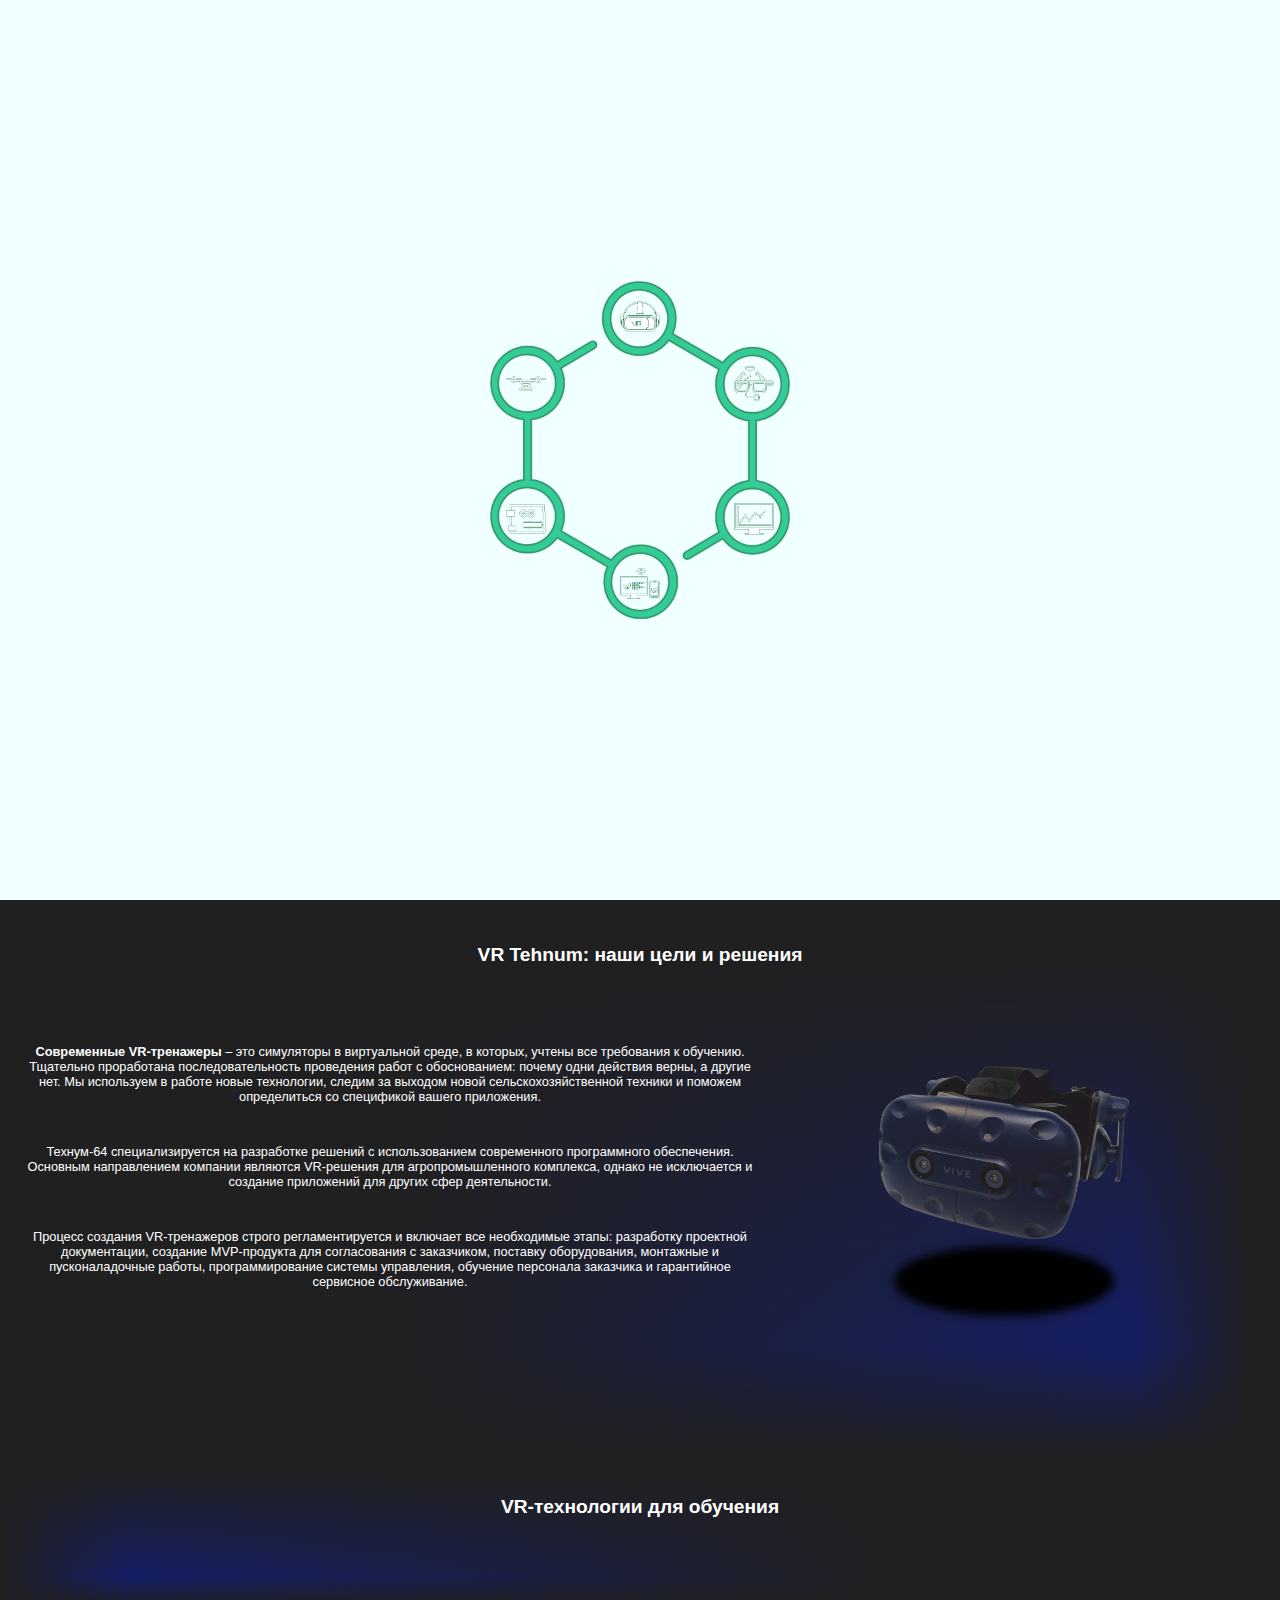
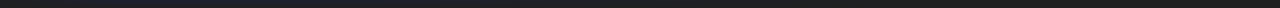
==== index.html @ e915ef94 "feat: add files" ====
<!DOCTYPE html>
<html lang="ru" class="bodyBlock">
<head>
    <meta charset="UTF-8">
    <meta http-equiv="X-UA-Compatible" content="IE=edge">
    <meta name="viewport" content="width=device-width, initial-scale=1.0">
    <title>Document</title>
    <link rel="stylesheet" href="css/style.css">
    <link rel="stylesheet" href="css/styleWelcome.css">
</head>
<body>
    <header class="header">
        <div class="wrapper">
        <nav class="navigation">
            <div class="navigation__logo">
                <a href="" class="navigation__link">
                    <img src="./assets/images/Logo.png" alt="">
                    </a>
                </div>
                <ul class="navigation__items">
                    <li class="navigation__item">
                        <a href="#" class='navigation__link'>
                            О нас
                        </a>
                    </li>
                    <li class="navigation__item">
                        <a href="#vr" class='navigation__link'>
                            VR-тренажеры
                        </a>
                    </li>
                    <li class="navigation__item">
                        <a href="#" class='navigation__link'>
                            360&deg;
                        </a>
                    </li>
                    <li class="navigation__item">
                        <a href="#" class='navigation__link'>
                            Напишите нам
                        </a>
                    </li>
                    <li class="navigation__item">
                        <a href="#" class='navigation__link'>
                            Контакты
                        </a>
                    </li>
                </ul>
            </nav>
        </div>
    </header>
    <main>
        <section class="welcome" id="welcome">
            <div class="welcome__container">
                <div class="welcome__image-container">
                    <div class="welcome__image-items">
                        <img src="./assets/images/Vr.png" alt="" class="welcome__image active">
                    </div>
                    <div class="welcome__image-items">
                        <img src="./assets/images/Kopter.png" alt="" class="welcome__image">
                        <img src="./assets/images/Ar.png" alt="" class="welcome__image">
                    </div>
                    <div class="welcome__image-items">
                        <img src="./assets/images/Arduino.png" alt="" class="welcome__image">
                        <img src="./assets/images/Komp.png" alt="" class="welcome__image">
                    </div>
                    <div class="welcome__image-items">
                        <img src="./assets/images/Wifi.png" alt="" class="welcome__image">
    
                    </div>
                </div>
            </div>
        </section>
        <section id="intro" class="intro">
            <div class="intro__container">
                    <div class="wrapper">
                        <div class="intro__title-container">
                            <h1 class="intro__title">
                                VR TEHNUM
                            </h1>
                            <p class="intro__animation-title">
                                СОЗДАНИЕ <br> VR-ТРЕНАЖЕРОВ
                            </p>
                            <p class="intro__sub-title">
                                Обучение будущих специалистов в АПК
                            </p>
                        </div>
                    </div>
                </div>
            </div>
        </section>
        <section class="vr" id="vr">
            <div class="wrapper">
                <div class="vr__container">
                    <div class="vr__text-container">
                        <h2 class="vr__title title">
                            VR Tehnum: наши цели и решения
                        </h2>
                        <div class="vr__first-info-container">
                            <div class="vr__text">
                                <p class="vr__text-info">
                                    <b>Современные VR-тренажеры</b> – это симуляторы в виртуальной среде, в которых, учтены все требования к обучению. Тщательно проработана последовательность проведения работ с обоснованием: почему одни действия верны, а другие нет. Мы используем в работе новые технологии, следим за выходом новой сельскохозяйственной техники и поможем определиться со спецификой вашего приложения.
                                </p>
                                <p class="vr__text-info">
                                    Технум-64 специализируется на разработке решений с использованием современного программного обеспечения. Основным направлением компании являются VR-решения для агропромышленного комплекса, однако не исключается и создание приложений для других сфер деятельности.
                                </p>
                                <p class="vr__text-info">
                                    Процесс создания VR-тренажеров строго регламентируется и включает все необходимые этапы: разработку проектной документации, создание MVP-продукта для согласования с заказчиком, поставку оборудования, монтажные и пусконаладочные работы, программирование системы управления, обучение персонала заказчика и гарантийное сервисное обслуживание.
                                </p>
                            </div>
                            <div class="vr__glasses-image">
                                <img src="/assets/images/glasses-image.png" alt="">
                            </div>
                        </div>
                    </div>
                </div>
            </div>
        </section>
        <section class="trening" id="trening">
            <div>
                <div class="trening__container"> 
                    <h2 class="trening__title title">
                        VR-технологии для обучения
                    </h2>
                    
                </div>
            </div>
        </section>
    </main>
    <script src="./script/WelcomeScript.js"></script>
    <script src="script/indexIntro.js"></script>
</body>
</html>
---- css/style.css ----
*, *::after, *::before{
    list-style: none;
    text-decoration: none;
    padding: 0;
    margin: 0;
    box-sizing: border-box;
}
html{
    font-family: -apple-system,
     'BlinkMacSystemFont', 
     'Segoe UI', 
     'Roboto', 
     'Oxygen', 
     'Ubuntu', 
     'Cantarell', 
     'Fira Sans', 
     'Droid Sans', 
     'Helvetica Neue', 
     sans-serif;
}
body{
    background-color: rgb(32, 32, 33);
    overflow-x: hidden;
}
.header{
    width: 100%;
    position:absolute;
    z-index: 2;
}
.wrapper{
    padding: 0 2vw;
    margin: 0 auto;
    overflow: hidden;
}
.navigation{
    display: flex;
    justify-content: space-between;
    align-items: center;
    padding: 1vw 0;
}

.navigation__logo img{
    width: 4vw
}
.navigation__link {
    color: #ffffff;
    cursor: pointer;
    transition: all 0.2s
}
.navigation__link:hover {
    opacity: 0.5;
}

.navigation__items{
    display: grid;
    grid-template-columns: repeat(5, 15vw);
    text-align: center;
}
.navigation__item{
    font-size: 1.1vw;
}
.intro__container{
    position: relative;
}
.intro__title-container{
    width:96%;
    margin: 0 auto;
    text-align: center;
    position: absolute;
    top: 25vh;
}
.intro__title{
    font-size: 7vw;
    color: white;
    border-bottom: 0.5vh solid white;
    display: inline-block;
    margin-bottom: 1vh;
}


.intro__animation-title{
    color: white;
    font-size: 3.5vw;
    font-weight: 900;
    margin-bottom: 1vh;
}
.intro__sub-title{
    color: white;
    font-size: 1.5vw;
}
#vr,
#trening {
    color: white;
    font-size: 1vw;
}
.vr__container{
    background: linear-gradient(rgb(32, 32, 33) 10%, rgba(20,30,100,0) 80%,rgba(32, 32, 33,1)),
    linear-gradient(90deg,rgba(32, 32, 33,1) 30%, rgba(20,30,100,1) 90%,rgba(32, 32, 33,1));
    padding: 40px 0;
}
.trening__container{
    background: linear-gradient(rgb(32, 32, 33) 10%, rgba(20,30,100,0) 80%,rgba(32, 32, 33,1)),
    linear-gradient(270deg,rgba(32, 32, 33,1) 30%, rgba(20,30,100,1) 90%,rgba(32, 32, 33,1));
    padding: 40px 0;
}
.title{
    width: 100%;
    text-align: center;
    padding-bottom: 50px;
}
.vr__text{
    text-align: center;
}
.vr__text .vr__text-info{
    padding: 20px 0;
}
.vr__text-info{
    padding-bottom: 20px;
}
.vr__first-info-container{
    display: flex;
    display: grid;
    grid-template-columns: 3fr 2fr;
    align-items: center;
    margin-bottom:100px
}
.vr__glasses-image{
    height: 300px;
    width:500px;
    margin:auto;
    padding-top: 50px;
    animation: imageAni 7s infinite;
    position: relative;
}
.vr__glasses-image::before{
    content: "";
    position: absolute;
    top: 230px;
    left: 140px;
    width: 220px;
    height: 70px;
    border-radius: 50%;
    background-color:black;
    filter: blur(5px);
    animation: shadowAni 7s infinite
}
.vr__glasses-image img{
    width: 50%;
    margin: 0 auto;
    display: block;
}


@keyframes imageAni {
    0%{
        padding-top:50px
    }
    50%{
        padding-top: 10px;
    }
    100%{
        padding-top:50px
    }
}
@keyframes shadowAni {
    0%{
        transform: scale(1);
    }
    50%{
        transform: scale(0.8);
    }
    100%{
        transform: scale(1)
    }
}
body::-webkit-scrollbar {
    width: 10px;
    margin: 5px 0;
    padding: 2px;
  }
  
  body::-webkit-scrollbar-track {
    background: rgba(43, 2, 157, 0.111);  
    border: 2px solid rgb(28, 0, 154); 
  }
  
  body::-webkit-scrollbar-thumb {
    background-color: rgb(28, 0, 154);
    border-radius: 20px;
 }
---- css/styleWelcome.css ----
.bodyBlock{
    overflow-y: hidden; 
}
.welcome{
    left:0;
    top: 0;
    background-color: azure;
    position: fixed;
    width: 100%;
    animation: welcomeContainer 0.4s;
    animation-delay: 2.8s;
    z-index: 10;
}
.welcomeNone{
    display: none
}
.welcome__container{
    width: 100%;
    height: 100vh;
    display: flex;
    justify-content: center;
    align-items: center;
}

.welcome__image-container{
    width:300px;
    height:338px;
    display: flex;
    flex-direction: column;
    justify-content: space-between;
    background-image: url(./../assets/images/LogoBack.png);
    background-size: cover;
    animation: welcomeCon 3s ease-out;
}
.welcome__image{
    align-items: center;
    width: 40px;
    animation: welcomeImg 1s ease-out;
}
.active{
    animation: welcomeActive 2s;
    animation-delay:1.2s
}
.welcome__image-items{
    display: flex;
    align-items: center;
    justify-content: center;
}
.welcome__image-items:nth-child(1){
    margin-top: 20px;
}
.welcome__image-items:nth-child(4){
    margin-bottom: 20px;
}
.welcome__image-items:nth-child(2){
 margin: 0 16px 70px;
 justify-content: space-between
}
.welcome__image-items:nth-child(3){
    justify-content: space-between;
    margin: 0 16px;
}

@keyframes welcomeCon {
    0%{
        transform: rotate(0deg);
    }    
    30%{
        transform: rotate(360deg)
    }
    100%{
        transform: rotate(360deg)
    }
}
@keyframes welcomeImg {
    0%{
        transform: rotate(0deg);
    }    
    100%{
        transform: rotate(-360deg)
    }    
}
@keyframes welcomeActive {
    0%{
        transform: translateY(0) scale(1.0)
    }
    35%{
        transform: translateY(125px) scale(3)
    }
    60%{
        transform: translateY(125px) scale(2.8)
    }
    100%{
        transform: translateY(125px) scale(2.8)
    }
}
@keyframes welcomeContainer {
    0%{
        opacity: 1
    }
    100%{
        opacity: 0;
    }
    
}
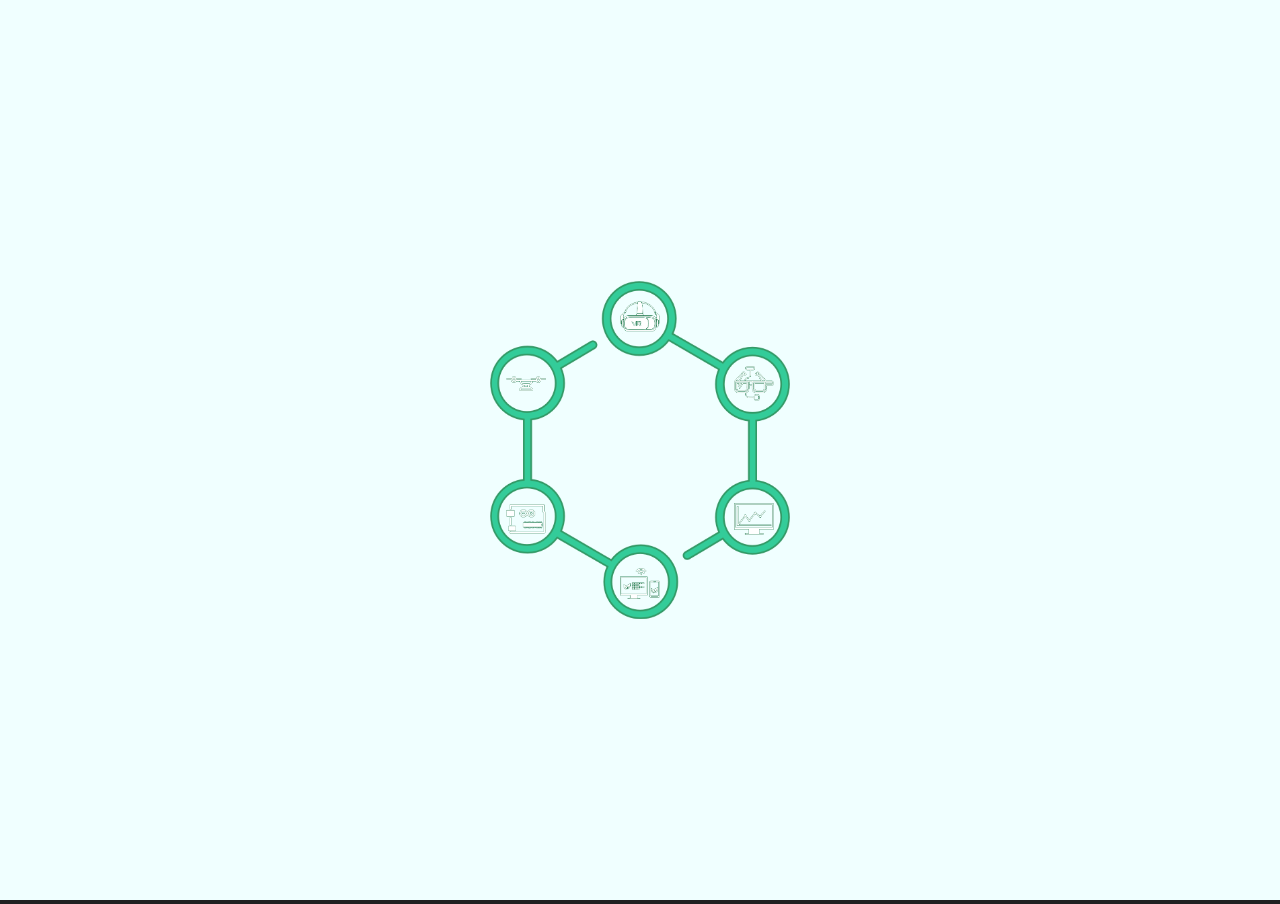
==== commit b5fb113d: "feat: file in processing" ====
--- a/index.html
+++ b/index.html
@@ -13,35 +13,40 @@
         <div class="wrapper">
         <nav class="navigation">
             <div class="navigation__logo">
-                <a href="" class="navigation__link">
+                <div class="navigation__link">
                     <img src="./assets/images/Logo.png" alt="">
-                    </a>
+                    </div>
                 </div>
                 <ul class="navigation__items">
-                    <li class="navigation__item">
-                        <a href="#" class='navigation__link'>
+                    <li class="navigation__item about">
+                        <p class='navigation__link '>
                             О нас
+                        </p>
+                    </li>
+                    <li class="navigation__item vr">
+                        <p class='navigation__link'>
+                            VR-тренажеры
+                        </p>
+                    </li>
+                    <li class="navigation__item tur">
+                        <p class='navigation__link'>
+                            360&deg;
+                        </p>
+                    </li>
+                    <li class="navigation__item-link">
+                        <a href="#" class='navigation__link '>
+                            Платформа
                         </a>
                     </li>
-                    <li class="navigation__item">
-                        <a href="#vr" class='navigation__link'>
-                            VR-тренажеры
-                        </a>
+                    <li class="navigation__item collback">
+                        <p class='navigation__link'>
+                            Напишите нам
+                        </p>
                     </li>
-                    <li class="navigation__item">
-                        <a href="#" class='navigation__link'>
-                            360&deg;
-                        </a>
-                    </li>
-                    <li class="navigation__item">
-                        <a href="#" class='navigation__link'>
-                            Напишите нам
-                        </a>
-                    </li>
-                    <li class="navigation__item">
-                        <a href="#" class='navigation__link'>
+                    <li class="navigation__item contact">
+                        <p class='navigation__link'>
                             Контакты
-                        </a>
+                        </p>
                     </li>
                 </ul>
             </nav>
@@ -70,7 +75,7 @@
             </div>
         </section>
         <section id="intro" class="intro">
-            <div class="intro__container">
+            <div class="intro__container block-container">
                     <div class="wrapper">
                         <div class="intro__title-container">
                             <h1 class="intro__title">
@@ -82,50 +87,15 @@
                             <p class="intro__sub-title">
                                 Обучение будущих специалистов в АПК
                             </p>
+                            <button class="button-link">&darr;</button>
                         </div>
                     </div>
-                </div>
-            </div>
-        </section>
-        <section class="vr" id="vr">
-            <div class="wrapper">
-                <div class="vr__container">
-                    <div class="vr__text-container">
-                        <h2 class="vr__title title">
-                            VR Tehnum: наши цели и решения
-                        </h2>
-                        <div class="vr__first-info-container">
-                            <div class="vr__text">
-                                <p class="vr__text-info">
-                                    <b>Современные VR-тренажеры</b> – это симуляторы в виртуальной среде, в которых, учтены все требования к обучению. Тщательно проработана последовательность проведения работ с обоснованием: почему одни действия верны, а другие нет. Мы используем в работе новые технологии, следим за выходом новой сельскохозяйственной техники и поможем определиться со спецификой вашего приложения.
-                                </p>
-                                <p class="vr__text-info">
-                                    Технум-64 специализируется на разработке решений с использованием современного программного обеспечения. Основным направлением компании являются VR-решения для агропромышленного комплекса, однако не исключается и создание приложений для других сфер деятельности.
-                                </p>
-                                <p class="vr__text-info">
-                                    Процесс создания VR-тренажеров строго регламентируется и включает все необходимые этапы: разработку проектной документации, создание MVP-продукта для согласования с заказчиком, поставку оборудования, монтажные и пусконаладочные работы, программирование системы управления, обучение персонала заказчика и гарантийное сервисное обслуживание.
-                                </p>
-                            </div>
-                            <div class="vr__glasses-image">
-                                <img src="/assets/images/glasses-image.png" alt="">
-                            </div>
-                        </div>
-                    </div>
-                </div>
-            </div>
-        </section>
-        <section class="trening" id="trening">
-            <div>
-                <div class="trening__container"> 
-                    <h2 class="trening__title title">
-                        VR-технологии для обучения
-                    </h2>
-                    
                 </div>
             </div>
         </section>
     </main>
     <script src="./script/WelcomeScript.js"></script>
     <script src="script/indexIntro.js"></script>
+    <script src="script/linkScript.js"></script>
 </body>
 </html>--- a/css/style.css
+++ b/css/style.css
@@ -53,11 +53,16 @@
 
 .navigation__items{
     display: grid;
-    grid-template-columns: repeat(5, 15vw);
+    grid-template-columns: repeat(6, 10vw);
     text-align: center;
 }
 .navigation__item{
     font-size: 1.1vw;
+    height:100%
+}
+.navigation__item-link{
+    font-size: 1.1vw;
+    height:100%
 }
 .intro__container{
     position: relative;
@@ -76,7 +81,23 @@
     display: inline-block;
     margin-bottom: 1vh;
 }
-
+.link-active{
+    position: relative;
+    font-weight: bold;
+    font-size: 1.3vw;
+}
+.link-active:before{
+    content: "";
+    position: absolute;
+    width: 100%;
+    height: 200%;
+    border: 2px solid white;
+    bottom: -100%;
+    left:0;
+    border-top: none;
+    border-image: linear-gradient(rgba(255,255,255,0), rgba(255,255,255,1));
+    border-image-slice: 1;
+}
 
 .intro__animation-title{
     color: white;
@@ -149,7 +170,30 @@
     margin: 0 auto;
     display: block;
 }
-
+.button-link{
+    width: 14vw;
+    height: 4vw;
+    font-size: 1.7vw;
+    margin-top: 6vh;
+    background: linear-gradient(#3b06b7, #270770 90%, #3b06b7 100%);
+    border-radius: 1vh;
+    box-shadow: 0 2px 3px black;
+    color: white;
+    font-weight: bold;
+    border: none;
+    transition: all 0.2s
+}
+.button-link:hover{
+    filter:brightness(0.8);
+    transform: scale(1.03)
+}
+.button-link:active{
+    filter:brightness(0.6);
+    transform: scale(1)
+}
+.block-container-none{
+    display: none;
+}
 
 @keyframes imageAni {
     0%{
@@ -174,17 +218,6 @@
     }
 }
 body::-webkit-scrollbar {
-    width: 10px;
-    margin: 5px 0;
-    padding: 2px;
+    display: none;
   }
-  
-  body::-webkit-scrollbar-track {
-    background: rgba(43, 2, 157, 0.111);  
-    border: 2px solid rgb(28, 0, 154); 
-  }
-  
-  body::-webkit-scrollbar-thumb {
-    background-color: rgb(28, 0, 154);
-    border-radius: 20px;
- }+ 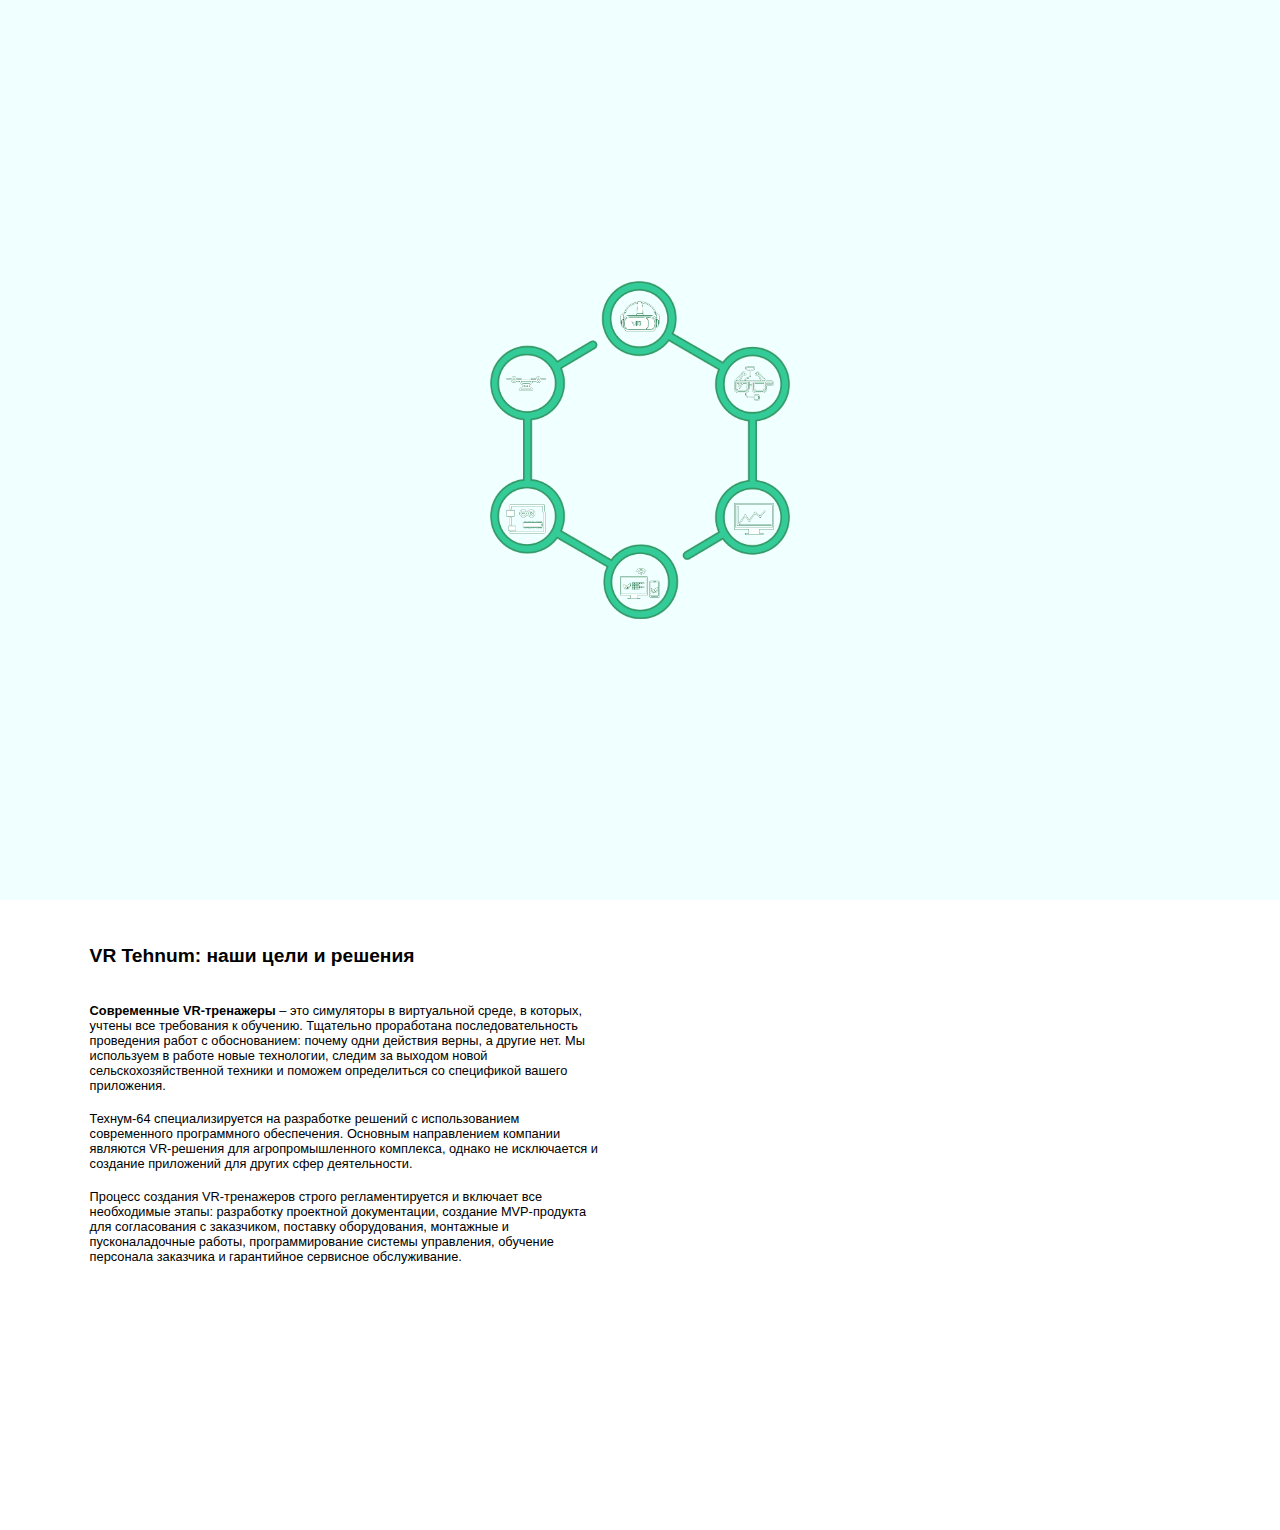
==== commit fb00852e: "feat: create about block" ====
--- a/index.html
+++ b/index.html
@@ -18,7 +18,7 @@
                     </div>
                 </div>
                 <ul class="navigation__items">
-                    <li class="navigation__item about">
+                    <li class="navigation__item">
                         <p class='navigation__link '>
                             О нас
                         </p>
@@ -33,11 +33,11 @@
                             360&deg;
                         </p>
                     </li>
-                    <li class="navigation__item-link">
+                    <!-- <li class="navigation__item-link">
                         <a href="#" class='navigation__link '>
                             Платформа
                         </a>
-                    </li>
+                    </li> -->
                     <li class="navigation__item collback">
                         <p class='navigation__link'>
                             Напишите нам
@@ -75,7 +75,7 @@
             </div>
         </section>
         <section id="intro" class="intro">
-            <div class="intro__container block-container">
+            <div class="intro__container">
                     <div class="wrapper">
                         <div class="intro__title-container">
                             <h1 class="intro__title">
@@ -87,7 +87,31 @@
                             <p class="intro__sub-title">
                                 Обучение будущих специалистов в АПК
                             </p>
-                            <button class="button-link">&darr;</button>
+                        </div>
+                    </div>
+                </div>
+            </div>
+        </section>
+        <section class="about" id="about">
+            <div class="wrapper">
+                <div class="about__container">
+                    <div class="about__VR-content">
+                        <div class="about__vr-text-container">
+                            
+                        </div>
+                        <div class="about__text">
+                            <h2 class="about__title title">
+                                VR Tehnum: наши цели и решения
+                            </h2>
+                            <p class="about__text-info">
+                                <b>Современные VR-тренажеры</b> – это симуляторы в виртуальной среде, в которых, учтены все требования к обучению. Тщательно проработана последовательность проведения работ с обоснованием: почему одни действия верны, а другие нет. Мы используем в работе новые технологии, следим за выходом новой сельскохозяйственной техники и поможем определиться со спецификой вашего приложения.
+                            </p>
+                            <p class="about__text-info">
+                                Технум-64 специализируется на разработке решений с использованием современного программного обеспечения. Основным направлением компании являются VR-решения для агропромышленного комплекса, однако не исключается и создание приложений для других сфер деятельности.
+                            </p>
+                            <p class="about__text-info">
+                                Процесс создания VR-тренажеров строго регламентируется и включает все необходимые этапы: разработку проектной документации, создание MVP-продукта для согласования с заказчиком, поставку оборудования, монтажные и пусконаладочные работы, программирование системы управления, обучение персонала заказчика и гарантийное сервисное обслуживание.
+                            </p>
                         </div>
                     </div>
                 </div>
--- a/css/style.css
+++ b/css/style.css
@@ -17,9 +17,10 @@
      'Droid Sans', 
      'Helvetica Neue', 
      sans-serif;
+     font-size: 1vw;
 }
 body{
-    background-color: rgb(32, 32, 33);
+    /* background-color: rgb(32, 32, 33); */
     overflow-x: hidden;
 }
 .header{
@@ -30,7 +31,7 @@
 .wrapper{
     padding: 0 2vw;
     margin: 0 auto;
-    overflow: hidden;
+    /* overflow: hidden; */
 }
 .navigation{
     display: flex;
@@ -53,7 +54,7 @@
 
 .navigation__items{
     display: grid;
-    grid-template-columns: repeat(6, 10vw);
+    grid-template-columns: repeat(5, 13vw);
     text-align: center;
 }
 .navigation__item{
@@ -66,6 +67,7 @@
 }
 .intro__container{
     position: relative;
+    height: 100vh;
 }
 .intro__title-container{
     width:96%;
@@ -97,6 +99,7 @@
     border-top: none;
     border-image: linear-gradient(rgba(255,255,255,0), rgba(255,255,255,1));
     border-image-slice: 1;
+    transform: skewX(-16deg)
 }
 
 .intro__animation-title{
@@ -109,12 +112,12 @@
     color: white;
     font-size: 1.5vw;
 }
-#vr,
+/* #vr,
 #trening {
     color: white;
     font-size: 1vw;
-}
-.vr__container{
+} */
+/* .vr__container{
     background: linear-gradient(rgb(32, 32, 33) 10%, rgba(20,30,100,0) 80%,rgba(32, 32, 33,1)),
     linear-gradient(90deg,rgba(32, 32, 33,1) 30%, rgba(20,30,100,1) 90%,rgba(32, 32, 33,1));
     padding: 40px 0;
@@ -123,76 +126,43 @@
     background: linear-gradient(rgb(32, 32, 33) 10%, rgba(20,30,100,0) 80%,rgba(32, 32, 33,1)),
     linear-gradient(270deg,rgba(32, 32, 33,1) 30%, rgba(20,30,100,1) 90%,rgba(32, 32, 33,1));
     padding: 40px 0;
-}
+} */
 .title{
     width: 100%;
-    text-align: center;
-    padding-bottom: 50px;
-}
-.vr__text{
-    text-align: center;
-}
-.vr__text .vr__text-info{
-    padding: 20px 0;
-}
-.vr__text-info{
-    padding-bottom: 20px;
-}
-.vr__first-info-container{
-    display: flex;
-    display: grid;
-    grid-template-columns: 3fr 2fr;
-    align-items: center;
-    margin-bottom:100px
-}
-.vr__glasses-image{
-    height: 300px;
-    width:500px;
-    margin:auto;
-    padding-top: 50px;
-    animation: imageAni 7s infinite;
+    text-align: left;;
+    padding-bottom: 4vh;
+}
+
+.about{
+    background-image: url(./../assets/images/Back-about.jpg);
+    background-repeat: repeat-x;
+    background-size:auto 100%;
+    animation: backgroundImahe 25s linear infinite;
+    box-shadow: inset 0 0 3vw 3vw #ffffff;
+    overflow: hidden;
+}
+
+.about__VR-content{
+    /* height: 100vh; */
     position: relative;
 }
-.vr__glasses-image::before{
-    content: "";
+
+.about__vr-text-container{
+    width: 70vw;
+    padding-left: 20vw;
+    height: 70vh;
+    background-color: #ffffff;
+    transform: skewX(-16deg) translateX(-20vw);
+    box-shadow: 0.5vw 0 3vw 3vw rgb(255, 255, 255);;
+}
+.about__text{
+    width: 40vw;
     position: absolute;
-    top: 230px;
-    left: 140px;
-    width: 220px;
-    height: 70px;
-    border-radius: 50%;
-    background-color:black;
-    filter: blur(5px);
-    animation: shadowAni 7s infinite
-}
-.vr__glasses-image img{
-    width: 50%;
-    margin: 0 auto;
-    display: block;
-}
-.button-link{
-    width: 14vw;
-    height: 4vw;
-    font-size: 1.7vw;
-    margin-top: 6vh;
-    background: linear-gradient(#3b06b7, #270770 90%, #3b06b7 100%);
-    border-radius: 1vh;
-    box-shadow: 0 2px 3px black;
-    color: white;
-    font-weight: bold;
-    border: none;
-    transition: all 0.2s
-}
-.button-link:hover{
-    filter:brightness(0.8);
-    transform: scale(1.03)
-}
-.button-link:active{
-    filter:brightness(0.6);
-    transform: scale(1)
-}
-.block-container-none{
-    display: none;
+    top: 5vh;
+    left: 5vw;;
+}
+.about__text-info{
+    padding-bottom: 2vh;
 }
 
 @keyframes imageAni {
@@ -217,7 +187,16 @@
         transform: scale(1)
     }
 }
-body::-webkit-scrollbar {
+@keyframes backgroundImahe {
+    0% {
+        background-position: 0;
+    }
+    100% {
+        background-position: 122%;
+    }
+}
+
+/* body::-webkit-scrollbar {
     display: none;
-  }
+  } */
  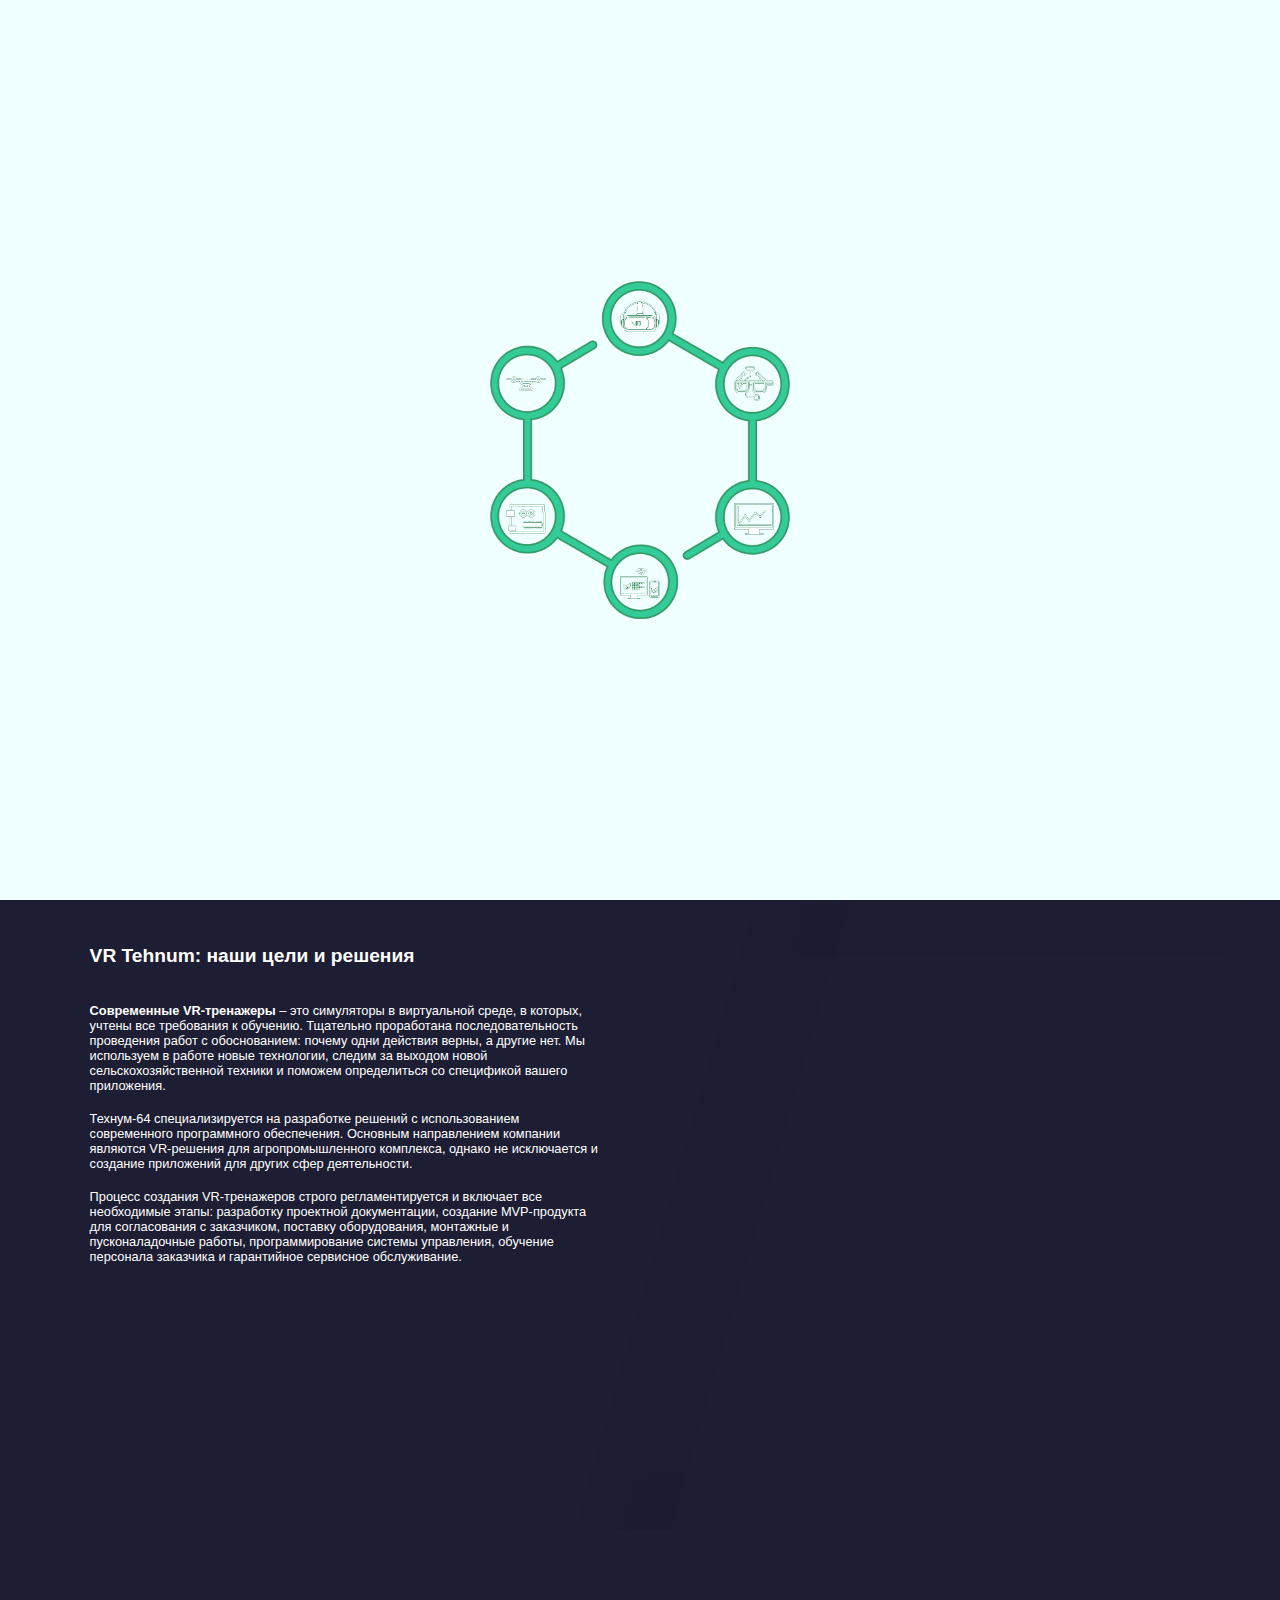
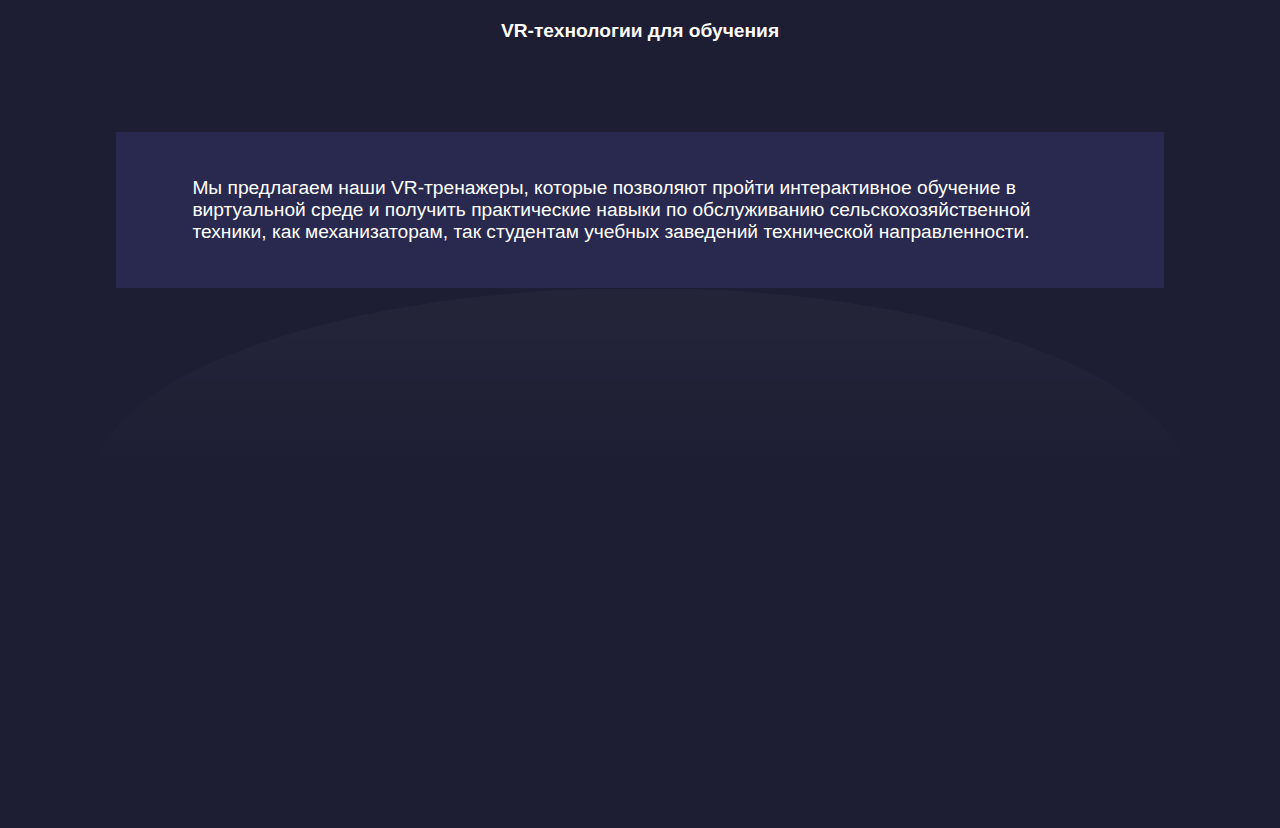
==== commit f59a3879: "Add block about VR" ====
--- a/index.html
+++ b/index.html
@@ -117,6 +117,21 @@
                 </div>
             </div>
         </section>
+        <section class="vr" id="vr">
+            <div class="wrapper">
+                <div class="title__container">
+                    <h2 class="vr__title">
+                    VR-технологии для обучения
+                </h2>
+                </div>
+                <p class="vr__prew-text">
+                    Мы предлагаем наши VR-тренажеры, которые позволяют пройти интерактивное обучение в виртуальной среде и получить практические навыки по обслуживанию сельскохозяйственной техники, как механизаторам, так студентам учебных заведений технической направленности. 
+                </p>
+            </div>
+            <div class="prob">
+                
+            </div>
+        </section>
     </main>
     <script src="./script/WelcomeScript.js"></script>
     <script src="script/indexIntro.js"></script>
--- a/css/style.css
+++ b/css/style.css
@@ -22,10 +22,12 @@
 body{
     /* background-color: rgb(32, 32, 33); */
     overflow-x: hidden;
+    background-color: #1d1d33;
+    color: white;
 }
 .header{
     width: 100%;
-    position:absolute;
+    position:fixed;
     z-index: 2;
 }
 .wrapper{
@@ -101,7 +103,10 @@
     border-image-slice: 1;
     transform: skewX(-16deg)
 }
-
+.header-scroll{
+    background: linear-gradient(rgba(228, 228, 228, 1) rgb(124, 124, 124));
+}
+/* Header */
 .intro__animation-title{
     color: white;
     font-size: 3.5vw;
@@ -138,7 +143,7 @@
     background-repeat: repeat-x;
     background-size:auto 100%;
     animation: backgroundImahe 25s linear infinite;
-    box-shadow: inset 0 0 3vw 3vw #ffffff;
+    box-shadow: inset 0 0 2vw 2vw #1d1d33;
     overflow: hidden;
 }
 
@@ -151,9 +156,9 @@
     width: 70vw;
     padding-left: 20vw;
     height: 70vh;
-    background-color: #ffffff;
+    background-color: #1d1d33;
     transform: skewX(-16deg) translateX(-20vw);
-    box-shadow: 0.5vw 0 3vw 3vw rgb(255, 255, 255);;
+    box-shadow: 0.5vw 0 3vw 3vw #1d1d33;
 }
 .about__text{
     width: 40vw;
@@ -164,6 +169,29 @@
 .about__text-info{
     padding-bottom: 2vh;
 }
+#vr{
+    padding: 10vh;
+}
+.title__container{
+    margin-bottom: 10vh;
+}
+.vr__title{
+    text-align: center;
+}
+.vr__prew-text{
+    background-color:#292950 ;
+    padding: 5vh 6vw;
+    font-size: 1.5vw;
+    font-weight: 100;
+}
+.prob{
+    width: 100%;
+    height: 50vh;
+    border-top: 1px solid transparent;
+    border-top-left-radius: 50% 200px;
+    border-top-right-radius: 50% 200px;
+    background: linear-gradient(rgba(255, 255, 255, 0.03) 5%,rgba(255,255,255, 0) 40%);
+}
 
 @keyframes imageAni {
     0%{
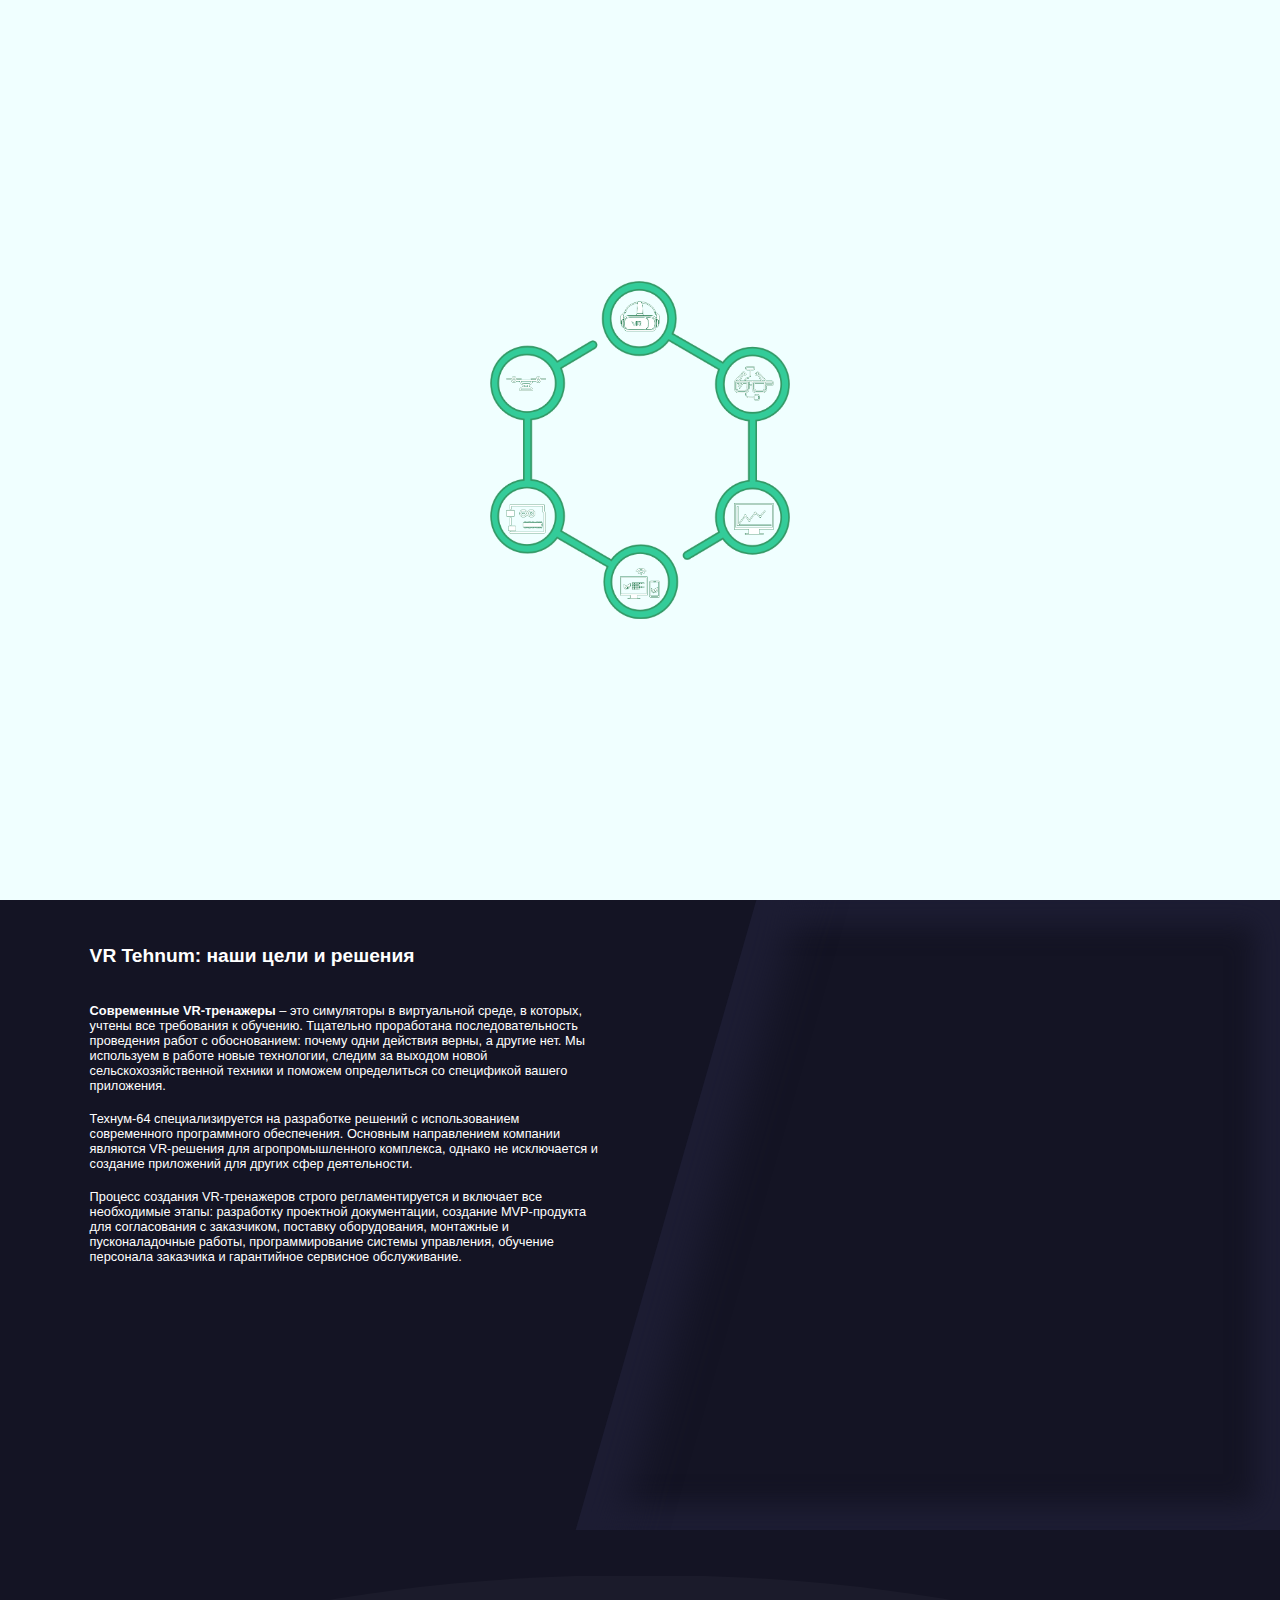
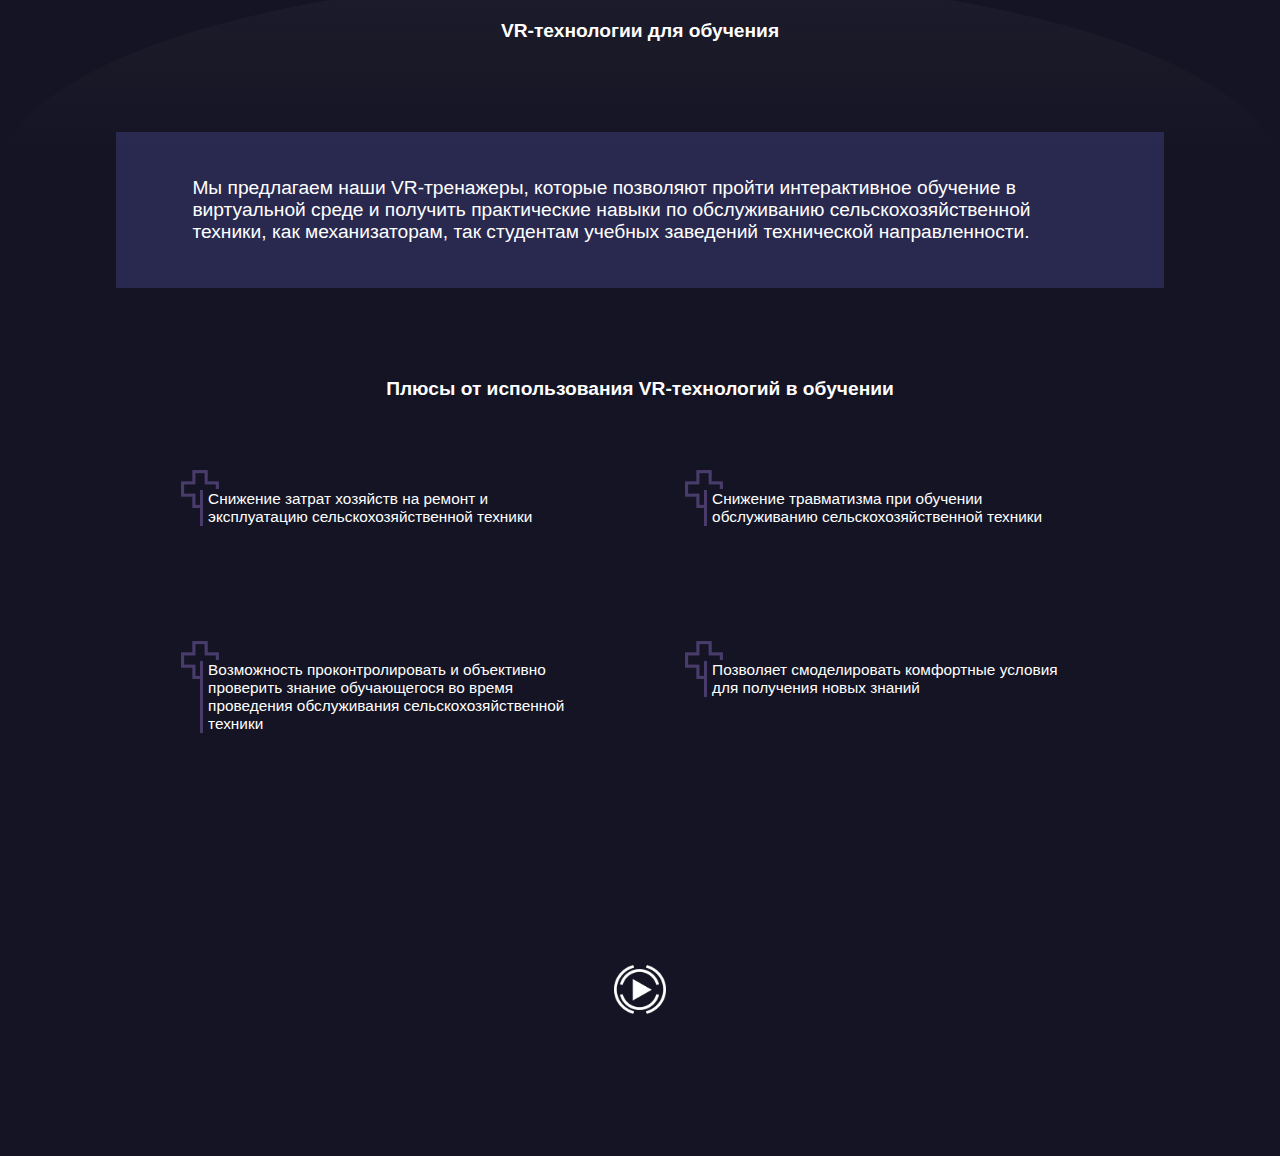
==== commit fb37e9ac: "feat:push update" ====
--- a/index.html
+++ b/index.html
@@ -5,8 +5,12 @@
     <meta http-equiv="X-UA-Compatible" content="IE=edge">
     <meta name="viewport" content="width=device-width, initial-scale=1.0">
     <title>Document</title>
-    <link rel="stylesheet" href="css/style.css">
-    <link rel="stylesheet" href="css/styleWelcome.css">
+    <link rel="stylesheet" href="./css/Allstyle.css">
+    <link rel="stylesheet" href="./css/VrSt.css">
+    <link rel="stylesheet" href="./css/HeaderSt.css">
+    <link rel="stylesheet" href="./css/styleWelcome.css">
+    <link rel="stylesheet" href="./css/IntroSt.css">
+    <link rel="stylesheet" href="./css/AboutSt.css">
 </head>
 <body>
     <header class="header">
@@ -128,13 +132,40 @@
                     Мы предлагаем наши VR-тренажеры, которые позволяют пройти интерактивное обучение в виртуальной среде и получить практические навыки по обслуживанию сельскохозяйственной техники, как механизаторам, так студентам учебных заведений технической направленности. 
                 </p>
             </div>
-            <div class="prob">
+            <div class="moon">
                 
+            </div>
+            <div class="vr__perfect">
+                <h2 class="vr__perfect-title">
+                    Плюсы от использования VR-технологий в обучении
+                </h2>
+                <div class="vr__text-items">
+                    <div class="first-text">
+                         <p class="vr__text">Снижение затрат хозяйств на ремонт и эксплуатацию сельскохозяйственной техники</p>
+                        <p class="vr__text">Возможность проконтролировать и объективно проверить знание обучающегося во время проведения обслуживания сельскохозяйственной техники</p>
+                    </div>
+                    <div class="second-text">
+                        <p class="vr__text">Снижение травматизма при обучении обслуживанию сельскохозяйственной техники</p>
+                        <p class="vr__text">Позволяет смоделировать комфортные условия для получения новых знаний</p>
+                    </div>
+                </div>
+                <div class="vr__video-container">
+                    <div class="vr__video">
+                        <video class="video">
+                            <source src="./assets/video/VR.mp4">
+                        </video>
+                        <div class="video-player">
+                            <div class="button-play">
+                            </div>
+                        </div>
+                    </div>
+                </div>
             </div>
         </section>
     </main>
     <script src="./script/WelcomeScript.js"></script>
     <script src="script/indexIntro.js"></script>
     <script src="script/linkScript.js"></script>
+    <script src="script/videoScript.js"></script>
 </body>
 </html>--- a/css/Allstyle.css
+++ b/css/Allstyle.css
@@ -0,0 +1,36 @@
+*, *::after, *::before{
+    list-style: none;
+    text-decoration: none;
+    padding: 0;
+    margin: 0;
+    box-sizing: border-box;
+}
+html{
+    font-family: -apple-system,
+     'BlinkMacSystemFont', 
+     'Segoe UI', 
+     'Roboto', 
+     'Oxygen', 
+     'Ubuntu', 
+     'Cantarell', 
+     'Fira Sans', 
+     'Droid Sans', 
+     'Helvetica Neue', 
+     sans-serif;
+     font-size: 1vw;
+}
+body{
+    /* background-color: rgb(32, 32, 33); */
+    overflow-x: hidden;
+    background-color: #141424;
+    color: white;
+}
+
+.wrapper{
+    padding: 0 2vw;
+    margin: 0 auto;
+    /* overflow: hidden; */
+}
+
+
+
--- a/css/VrSt.css
+++ b/css/VrSt.css
@@ -0,0 +1,151 @@
+#vr{
+    padding: 10vh;
+    position: relative;
+    background-image: url(/assets/images/Glasses-image.png);
+}
+.title__container{
+    margin-bottom: 10vh;
+}
+.vr__title,
+.vr__perfect-title{
+    text-align: center;
+}
+
+.vr__perfect-title{
+    margin-bottom: 10vh;;
+}
+.vr__prew-text{
+    background-color:#292950 ;
+    padding: 5vh 6vw;
+    font-size: 1.5vw;
+    font-weight: 100;
+    margin-bottom: 10vh;
+}
+.vr__text-items{
+    display: grid;
+    grid-template-columns: repeat(2, 1fr);
+    width: 80%;
+    gap: 10vw;
+    margin: 0 auto 20vh;
+}
+.vr__text{
+    padding-left: 0.4vw;
+    font-size: 1.2vw;
+    position: relative;
+    border-left: 0.3vw solid #493C6B;
+    margin-bottom: 15vh;
+    font-weight: 100;
+}
+.vr__text:nth-child(2n){
+    margin-bottom: 0;
+}
+.vr__text::before{
+    position: absolute;
+    content: "";
+    width: 3vw;
+    height: 3vw;
+    top: -1.6vw;
+    left: -1.75vw;
+    background-image: url(./../assets/images/perfext.png);
+    z-index: 3;
+    background-size: cover;
+}
+.vr__video-container{
+    width: 100%;
+    display: flex;
+    justify-content: center;
+}
+.vr__video-container video{
+    width: 100%;
+}
+.vr__video{
+    width: 60%;
+    position: relative;
+}
+.video-player{
+    position: absolute;
+    width: 100%;
+    height: 100%;
+    left: 0;
+    top: 0;
+    display: flex;
+    justify-content: center;
+    align-items: center;
+}
+.button-play{
+    position: relative;
+    height: 4vw;
+    width: 4vw;
+    background-image: url(./../assets/images/Play3.png);
+    background-size: cover;
+    transition: all 0.2s;
+    cursor: pointer;
+}
+.video-control-none{
+    display: none;;
+}
+.button-play::after,
+.button-play::before{
+    content: "";
+    position: absolute;
+    background-repeat: no-repeat;
+    background-position: center center;
+}
+.button-play::before{
+    width: 100%;
+    height: 100%;
+    background-size: 100% auto;
+    top: 0;
+    left: 0;
+    background-image: url(./../assets/images/Play2.png);
+    animation: pleyLeft 10s linear infinite;
+}
+.button-play::after{
+    width: 80%;
+    height: 80%;
+    top: 10%;
+    left: 10%;
+    background-size: auto 100%;
+    background-image: url(./../assets/images/Play1.png); 
+    animation: pleyRight 10s linear infinite;
+}
+.img-container img{
+    width: 50%;
+}
+.img-container{
+    display: flex;
+    justify-content: center;
+    align-items: center;
+}
+.moon{
+    width: 100vw;
+    height: 50vh;
+    position: absolute;
+    left: 0;
+    top:5vh;
+    border-top: 1px solid transparent;
+    border-top-left-radius: 50% 200px;
+    border-top-right-radius: 50% 200px;
+    background: linear-gradient(rgba(255, 255, 255, 0.03) 5%,rgba(255,255,255, 0) 40%);
+}
+.button-play:hover{
+    transform: scale(1.1);
+}
+
+@keyframes pleyLeft {
+    0%{
+        transform: rotate(0);
+    }
+    100% {
+        transform: rotate(360deg);
+    }
+}
+
+@keyframes pleyRight{
+    0%{
+        transform: rotate(0);
+    }
+    100% {
+        transform: rotate(-360deg);
+    }
+}--- a/css/HeaderSt.css
+++ b/css/HeaderSt.css
@@ -0,0 +1,54 @@
+.header{
+    width: 100%;
+    position:fixed;
+    z-index: 2;
+}
+.navigation{
+    display: flex;
+    justify-content: space-between;
+    align-items: center;
+    padding: 1vw 0;
+}
+.navigation__logo img{
+    width: 4vw
+}
+.navigation__link {
+    color: #ffffff;
+    cursor: pointer;
+    transition: all 0.2s
+}
+.navigation__link:hover {
+    opacity: 0.5;
+}
+
+.navigation__items{
+    display: grid;
+    grid-template-columns: repeat(5, 13vw);
+    text-align: center;
+}
+.navigation__item{
+    font-size: 1.1vw;
+    height:100%
+}
+.navigation__item-link{
+    font-size: 1.1vw;
+    height:100%
+}
+.link-active{
+    position: relative;
+    font-weight: bold;
+    font-size: 1.3vw;
+}
+.link-active:before{
+    content: "";
+    position: absolute;
+    width: 100%;
+    height: 200%;
+    border: 2px solid white;
+    bottom: -100%;
+    left:0;
+    border-top: none;
+    border-image: linear-gradient(rgba(255,255,255,0), rgba(255,255,255,1));
+    border-image-slice: 1;
+    transform: skewX(-16deg)
+}--- a/css/IntroSt.css
+++ b/css/IntroSt.css
@@ -0,0 +1,38 @@
+.intro__container{
+    position: relative;
+    height: 100vh;
+}
+.intro__title-container{
+    width:96%;
+    margin: 0 auto;
+    text-align: center;
+    position: absolute;
+    top: 25vh;
+}
+.intro__title{
+    font-size: 7vw;
+    color: white;
+    border-bottom: 0.5vh solid white;
+    display: inline-block;
+    margin-bottom: 1vh;
+}
+
+.header-scroll{
+    background: linear-gradient(rgba(228, 228, 228, 1) rgb(124, 124, 124));
+}
+/* Header */
+.intro__animation-title{
+    color: white;
+    font-size: 3.5vw;
+    font-weight: 900;
+    margin-bottom: 1vh;
+}
+.intro__sub-title{
+    color: white;
+    font-size: 1.5vw;
+}
+.title{
+    width: 100%;
+    text-align: left;;
+    padding-bottom: 4vh;
+}--- a/css/AboutSt.css
+++ b/css/AboutSt.css
@@ -0,0 +1,39 @@
+.about{
+    background-image: url(./../assets/images/Back-about.jpg);
+    background-repeat: repeat-x;
+    background-size:auto 100%;
+    animation: backgroundImahe 25s linear infinite;
+    box-shadow: inset 0 0 2vw 2vw #1d1d33;
+    overflow: hidden;
+}
+
+.about__VR-content{
+    position: relative;
+}
+
+.about__vr-text-container{
+    width: 70vw;
+    padding-left: 20vw;
+    height: 70vh;
+    background-color: #141424;
+    transform: skewX(-16deg) translateX(-20vw);
+    box-shadow: 0.5vw 0 3vw 3vw #1d1d33;
+}
+.about__text{
+    width: 40vw;
+    position: absolute;
+    top: 5vh;
+    left: 5vw;;
+}
+.about__text-info{
+    padding-bottom: 2vh;
+}
+
+@keyframes backgroundImahe {
+    0% {
+        background-position: 0;
+    }
+    100% {
+        background-position: 122%;
+    }
+}
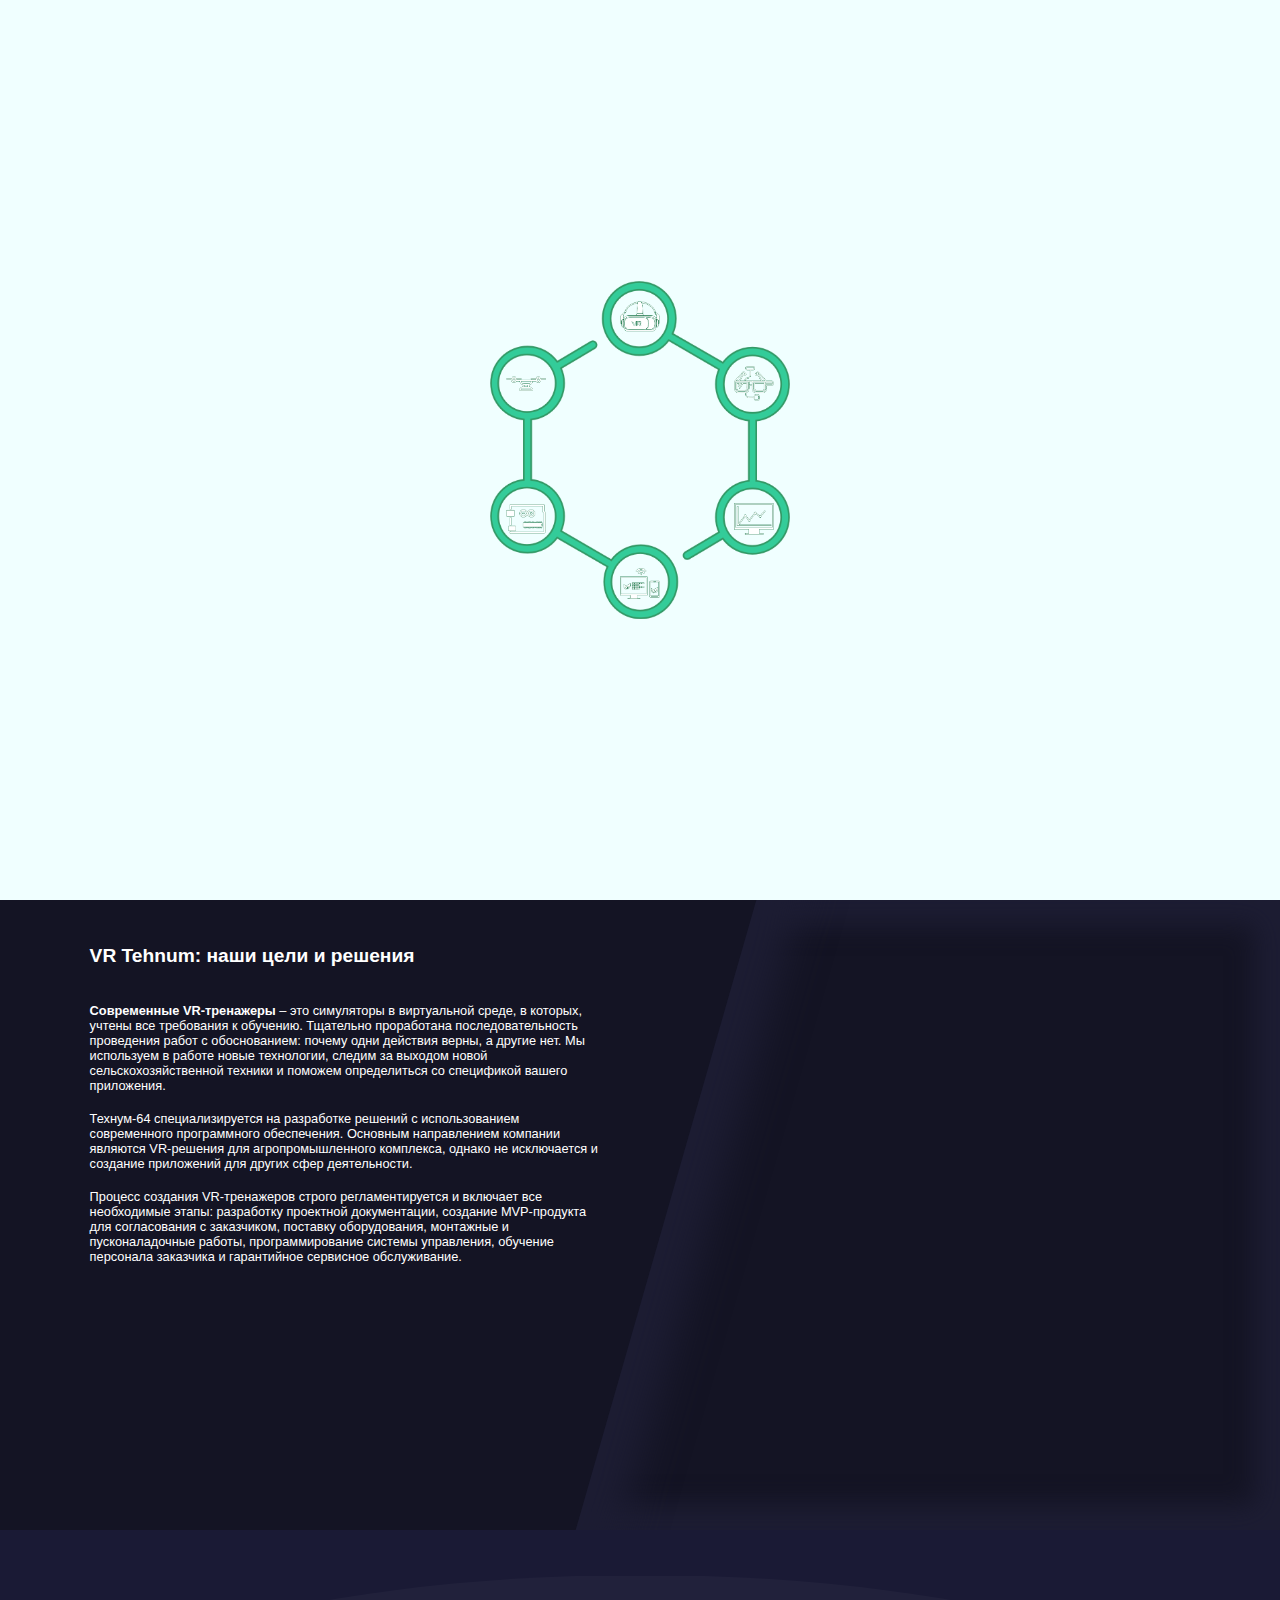
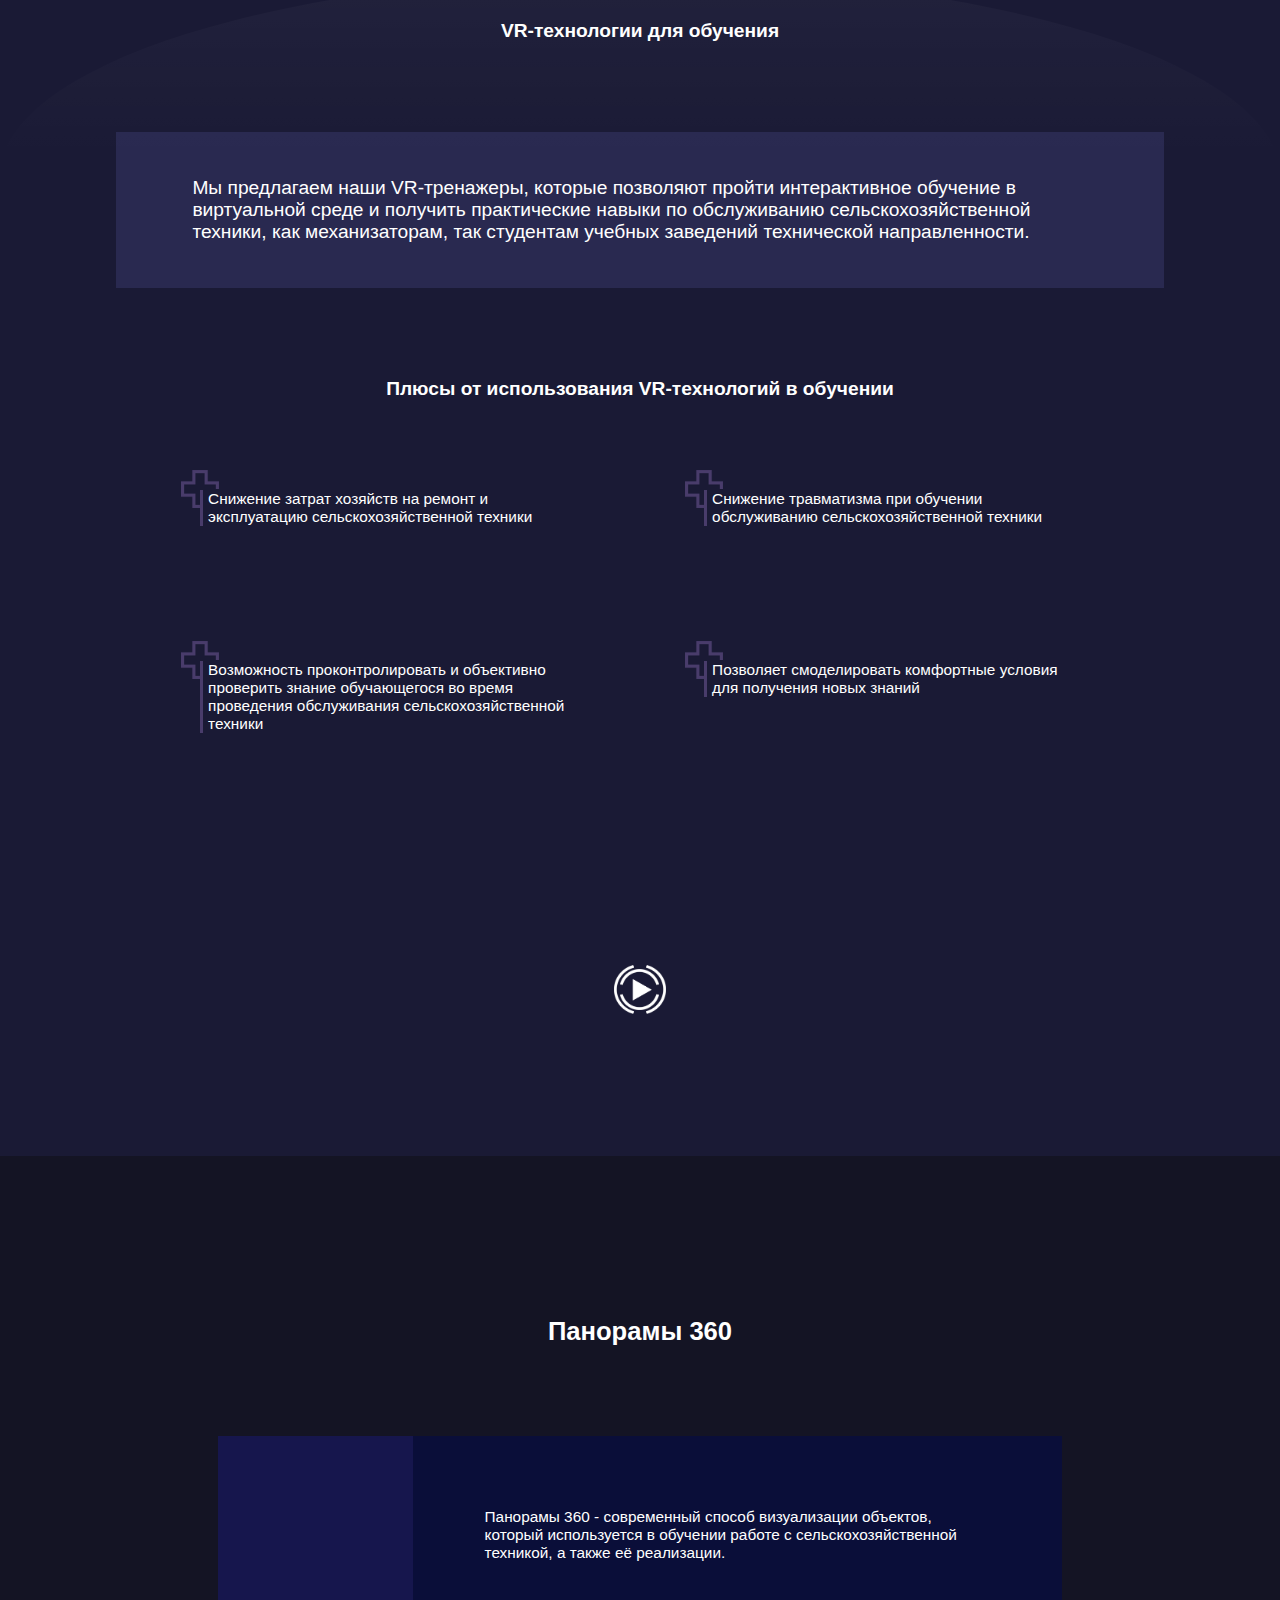
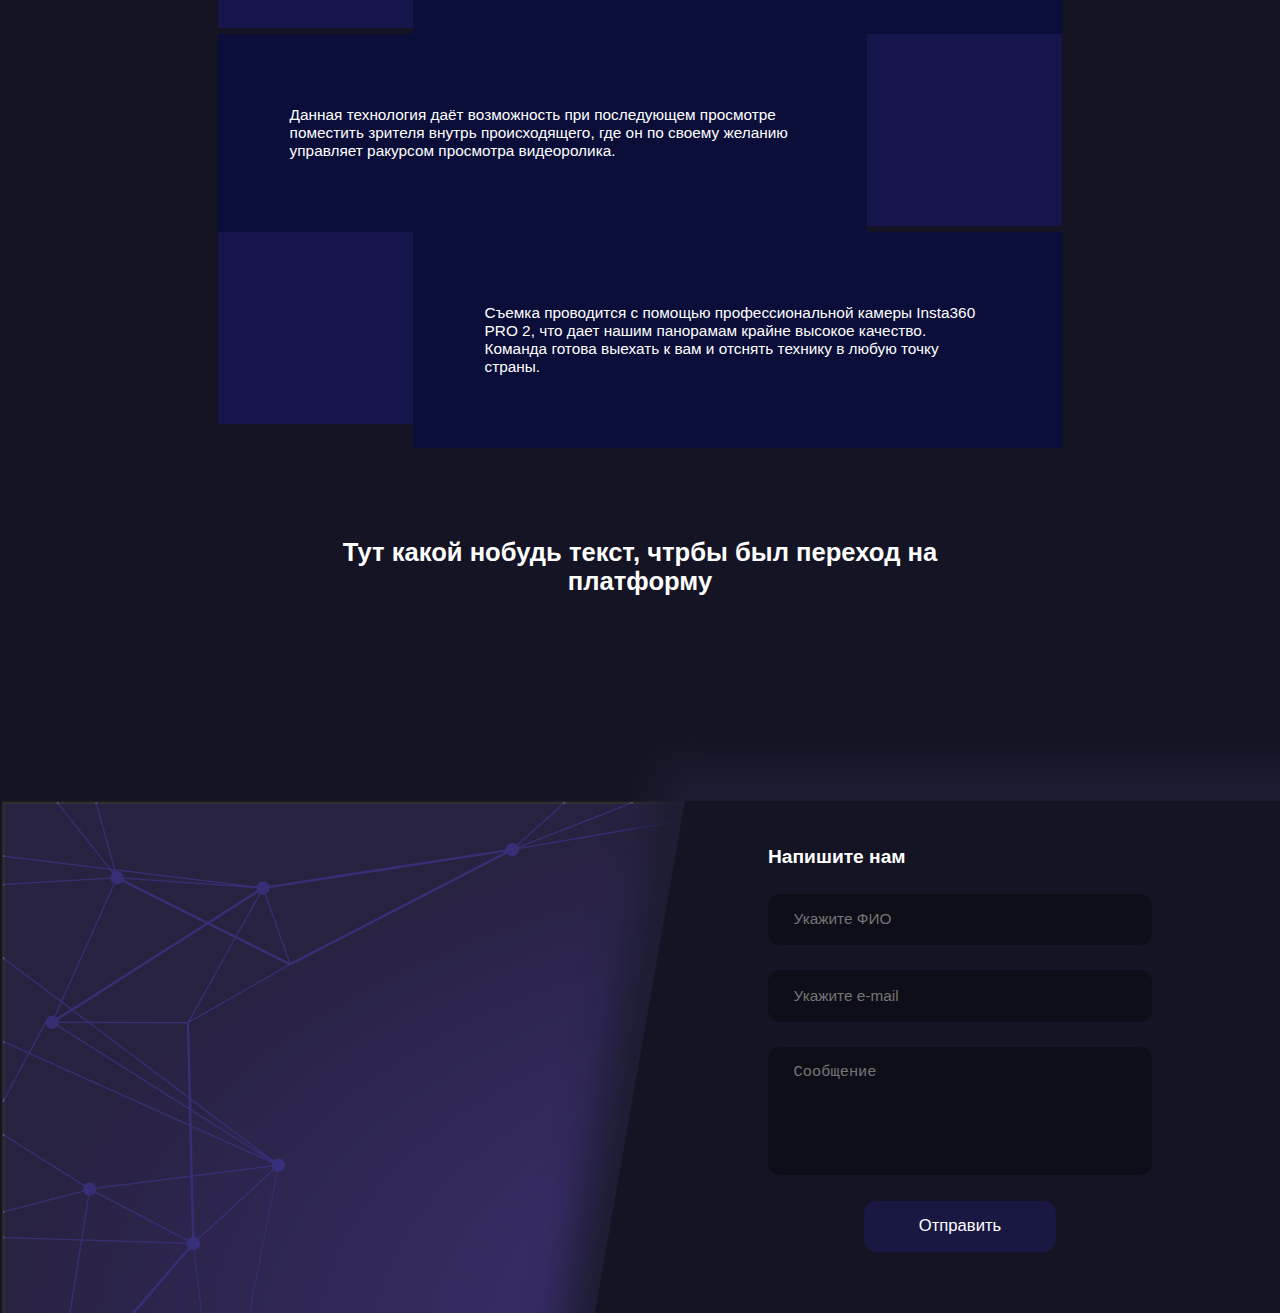
==== commit 5364b99a: "Feat: connect email" ====
--- a/index.html
+++ b/index.html
@@ -11,6 +11,8 @@
     <link rel="stylesheet" href="./css/styleWelcome.css">
     <link rel="stylesheet" href="./css/IntroSt.css">
     <link rel="stylesheet" href="./css/AboutSt.css">
+    <link rel="stylesheet" href="./css/ArSt.css">
+    <link rel="stylesheet" href="./css/linkSt.css">
 </head>
 <body>
     <header class="header">
@@ -162,10 +164,66 @@
                 </div>
             </div>
         </section>
+        <section class="ar" id="ar">
+            <div class="wrapper">
+                <div class="ar__container">
+                    <div class="ar__text-container">
+                        <h2 class="ar__title">
+                            Панорамы 360
+                        </h2>
+                        <div class="ar__info">
+                            <div class="ar__photo"></div>
+                            <div class="text">
+                                <p class="ar__text">
+                                Панорамы 360 - современный способ визуализации объектов, который используется в обучении работе с сельскохозяйственной техникой, а также её реализации.
+                                </p>
+                            </div>
+                            
+                        </div>
+                        <div class="ar__info">
+                            <div class="text">
+                                <p class="ar__text">
+                                Данная технология даёт возможность при последующем просмотре поместить зрителя внутрь происходящего, где он по своему желанию управляет ракурсом просмотра видеоролика.
+                                </p>
+                            </div>
+                            <div class="ar__photo"></div>
+                        </div>
+                        <div class="ar__info">
+                            <div class="ar__photo"></div>
+                            <div class="text">
+                                <p class="ar__text">
+                                Съемка проводится с помощью профессиональной камеры Insta360 PRO 2, что дает нашим панорамам крайне высокое качество. Команда готова выехать к вам и отснять технику в любую точку страны.
+                            </p>
+                            </div>
+                        </div>
+                        <h2 class="ar__title ar__sub-title">Тут какой нобудь текст, чтрбы был переход на платформу </h2>
+                    </div>
+                </div>
+            </div>
+        </section>
+        <section class="link" id="link">
+            <div class="wrapper">
+                <div class="link-container">
+                    <div class="link__scew-block"></div>
+                    <div class="link__text-container">
+                        <h2 class="link__title">
+                            Напишите нам
+                        </h2>
+                        <form action="" method="post" id="form">
+                            <input type="text" name="name" placeholder="Укажите ФИО" required>
+                            <input type="text" name="email" placeholder="Укажите e-mail" required>
+                            <textarea name="textarea" placeholder="Сообщение" required></textarea>
+                            <input type="submit" value="Отправить">
+                            </form>
+                    </div>
+                </div>
+            </div>
+        </section>
     </main>
     <script src="./script/WelcomeScript.js"></script>
     <script src="script/indexIntro.js"></script>
     <script src="script/linkScript.js"></script>
     <script src="script/videoScript.js"></script>
+    <script src="script/formScript.js"></script>
 </body>
 </html>--- a/css/VrSt.css
+++ b/css/VrSt.css
@@ -1,7 +1,11 @@
 #vr{
     padding: 10vh;
     position: relative;
-    background-image: url(/assets/images/Glasses-image.png);
+    background-image: url(../assets/images/Glasses-image.png);
+    background-repeat: no-repeat;
+    background-color: #1a1a35;
+    background-size: 80%;
+    background-position: 50vw 20vh
 }
 .title__container{
     margin-bottom: 10vh;
--- a/css/IntroSt.css
+++ b/css/IntroSt.css
@@ -1,6 +1,10 @@
 .intro__container{
     position: relative;
     height: 100vh;
+}
+.canvas{
+    position: fixed;
+    z-index:-2
 }
 .intro__title-container{
     width:96%;
--- a/css/ArSt.css
+++ b/css/ArSt.css
@@ -0,0 +1,45 @@
+.ar{
+    /* background-image:url(../assets/images/Body-back.png);
+    background-position: center; */
+
+}
+
+
+.ar__text-container {
+    width: 70vw;
+    margin: 0 auto;
+    margin-top: 15vh;
+    padding: 2vw;
+    font-size: 1.2vw
+}
+.ar__title{
+    text-align: center;
+    padding-bottom: 10vh;
+    font-size: 2vw
+}
+.ar__info{
+    display: grid;
+    grid-template-columns: 3fr 10fr;
+}
+.ar__info:nth-child(3){
+    grid-template-columns: 10fr 3fr;
+}
+.ar__photo{
+    width: 100%;
+    height: 15vw;
+    background-color:#1a1a7583;
+}
+.text{
+    height:15vw;
+    height:100%;
+    display: flex;
+    justify-content: center;
+    align-items: center;
+    background-color: rgba(1, 8, 79, 0.495);
+}
+.ar__text{
+    padding:8vh
+}
+.ar__sub-title{
+    margin: 10vh;
+}--- a/css/linkSt.css
+++ b/css/linkSt.css
@@ -0,0 +1,61 @@
+.link{
+    position: relative;
+    height: 40vw;
+    background-image: url(../assets/images/Body-back.png)
+}
+
+.link__scew-block{
+    position: absolute;
+    width: 80vw;
+    right:-30vw;
+    height: 40vw;
+    background-color: #141424;
+    transform: skewX(-10deg);
+    box-shadow: 0.5vw 0 3vw 3vw #1d1d33;
+}
+.link__text-container {
+    position: absolute;
+    right: 10vw;
+    top: 3.5vw
+}
+.link__title{
+    margin-bottom: 2vw;
+}
+form{
+    width: 30vw;
+}
+input,
+textarea {
+    width: 30vw;
+    height: 4vw;
+    background-color: #0e0e18;
+    border: none;
+    padding: 1.2vw 2vw;
+    border-radius: 1vw;
+    display: block;
+    margin-bottom: 2vw;
+    color: #ffffff;
+    font-size:1.2vw
+}
+input[type="submit"]{
+    width: 15vw;
+    margin: auto;
+    font-size: 1.3vw;
+    color: #fff;
+    background-color: #181842;
+    transition: all 0.2s
+}
+
+input[type="submit"]:hover{
+    background-color: #131335;
+}
+
+input::placeholder,
+textarea::placeholder{
+    font-size:1.2vw
+}
+
+textarea{
+    height:10vw;
+    resize: none
+}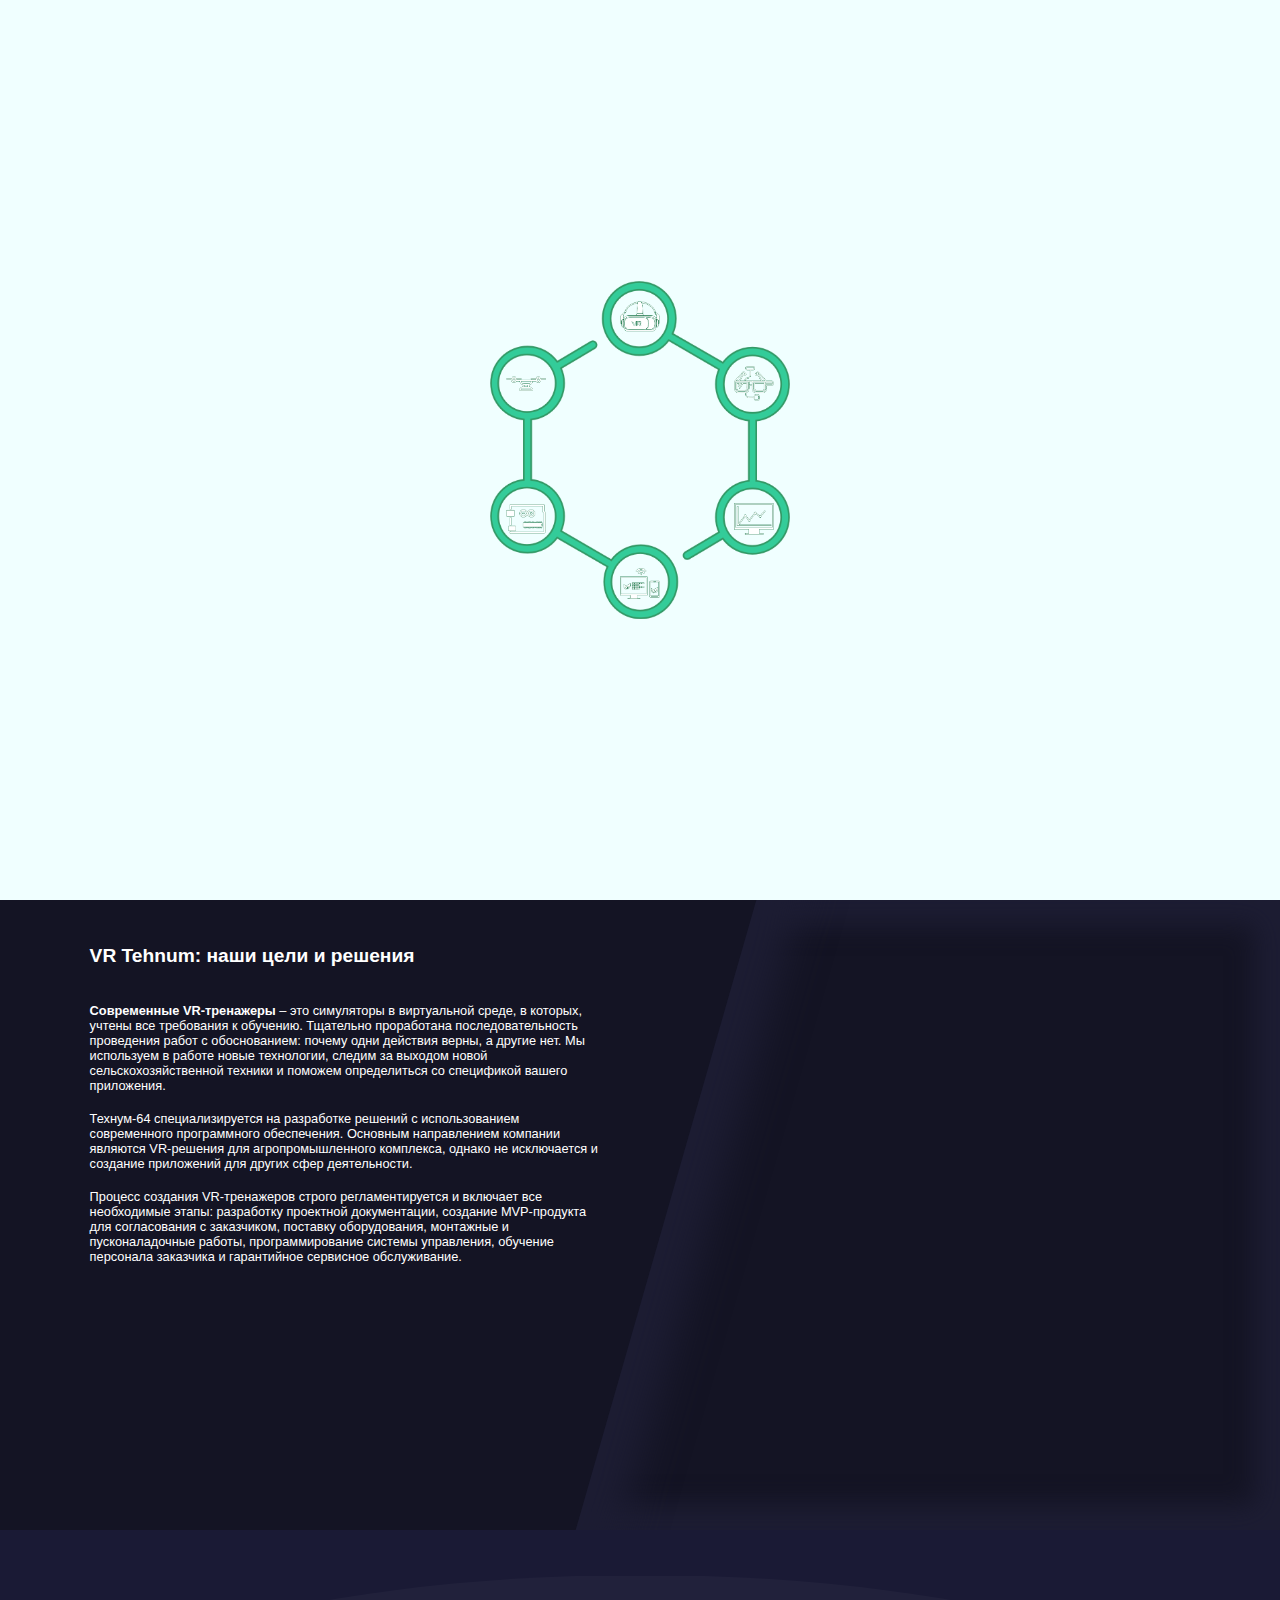
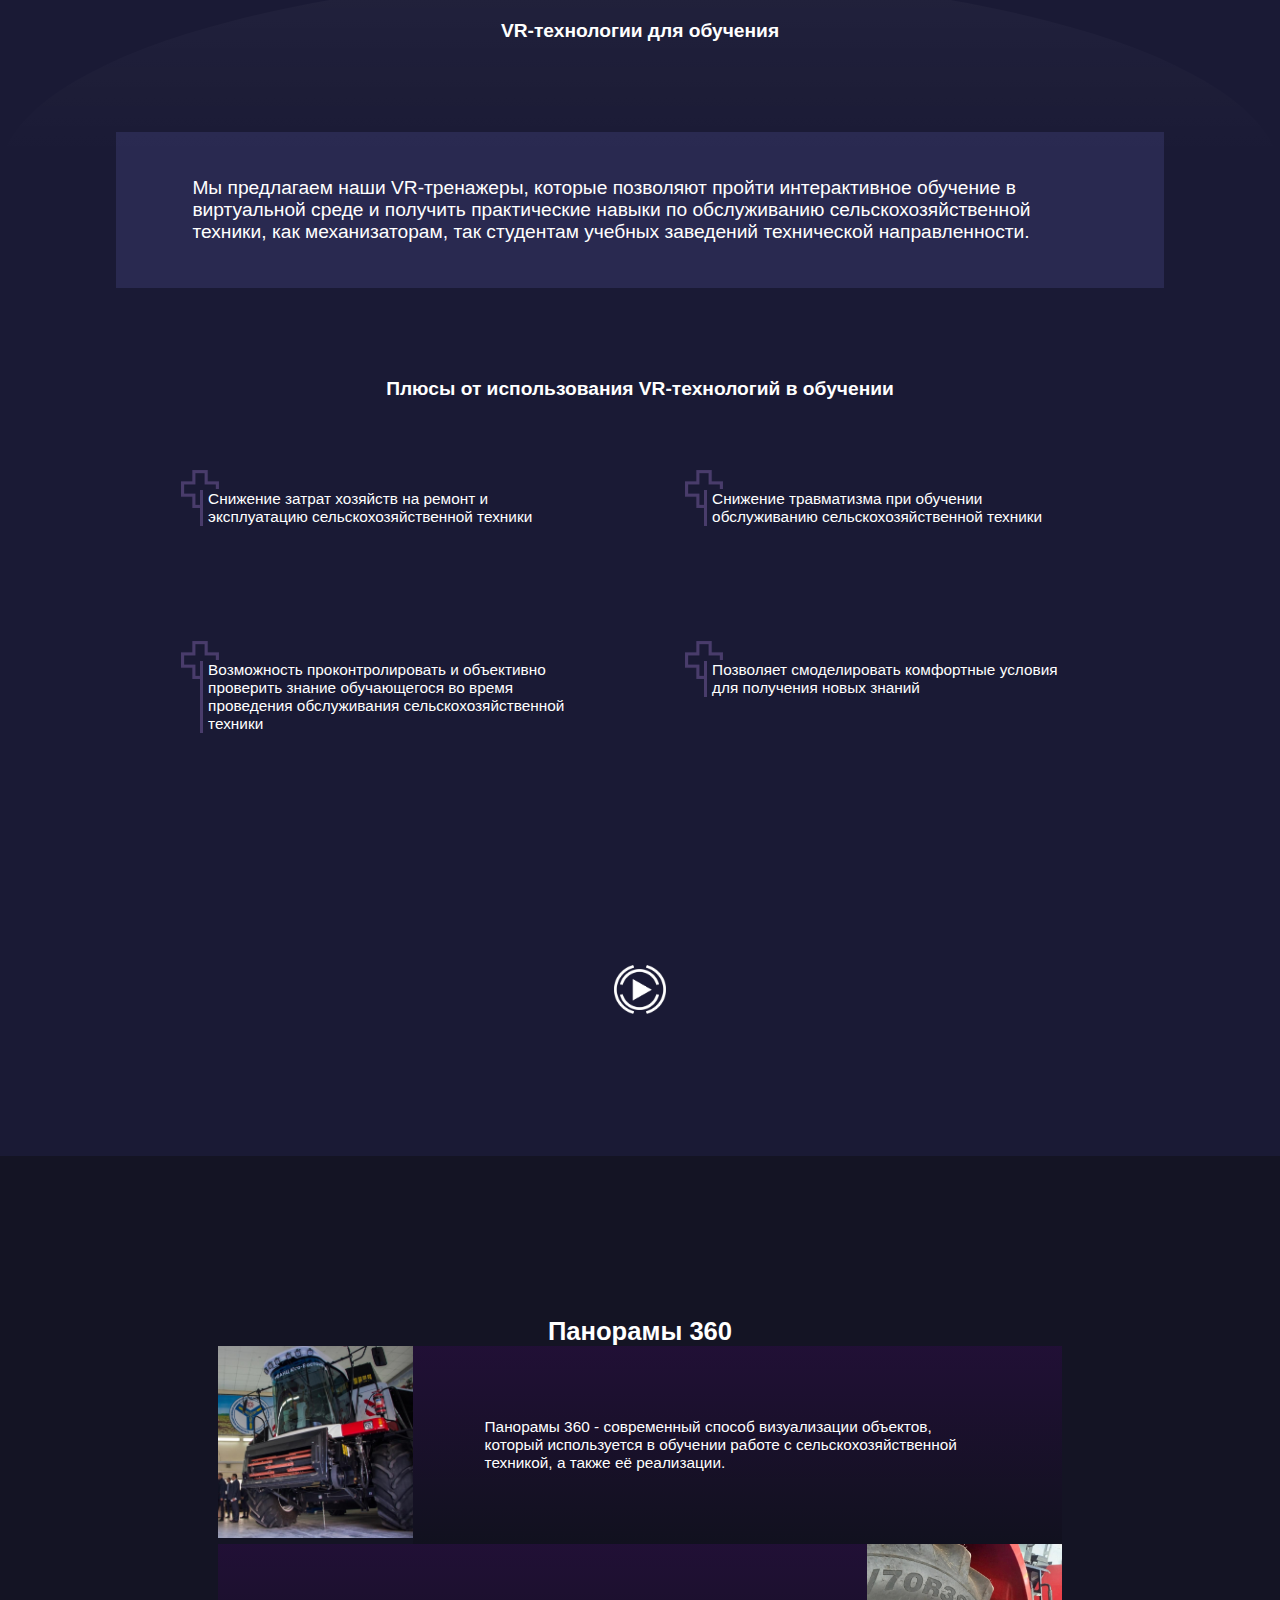
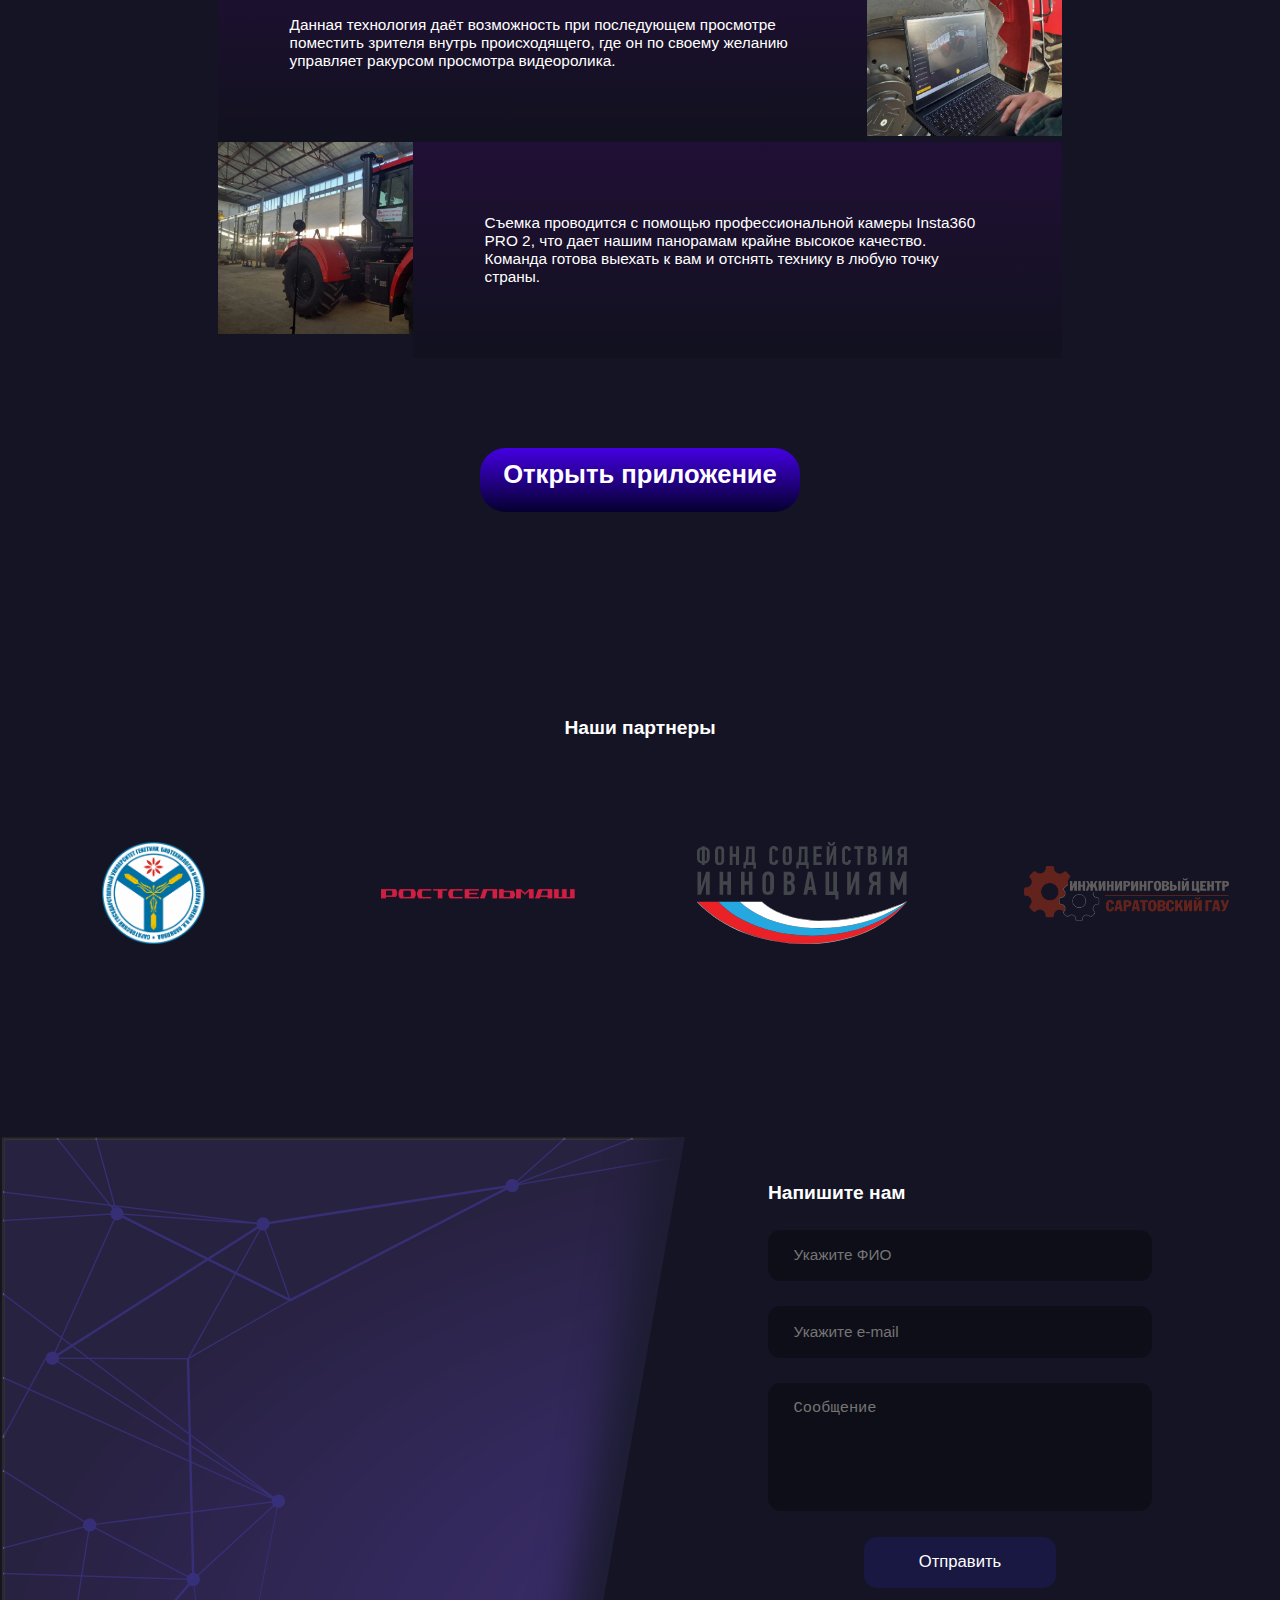
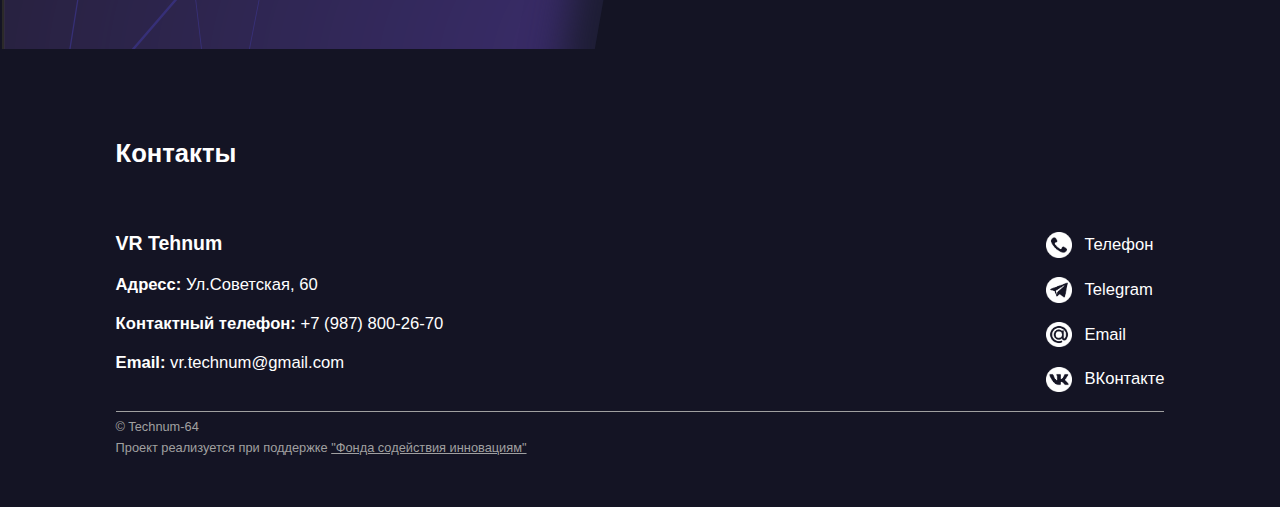
==== commit e6829ea2: "feat: complied create site" ====
--- a/index.html
+++ b/index.html
@@ -4,7 +4,9 @@
     <meta charset="UTF-8">
     <meta http-equiv="X-UA-Compatible" content="IE=edge">
     <meta name="viewport" content="width=device-width, initial-scale=1.0">
-    <title>Document</title>
+    <meta name="description" content="Технум-64 – фирма, которая занимается разработкой VR-тренажеров и панорамной сьемкой для обучения механизаторов обслуживанию сельскохозяйственной техники">
+    <title>Technum-64</title>
+    <link rel="icon" type="image/icon" href="/assets/images/Vr.ico">
     <link rel="stylesheet" href="./css/Allstyle.css">
     <link rel="stylesheet" href="./css/VrSt.css">
     <link rel="stylesheet" href="./css/HeaderSt.css">
@@ -13,6 +15,7 @@
     <link rel="stylesheet" href="./css/AboutSt.css">
     <link rel="stylesheet" href="./css/ArSt.css">
     <link rel="stylesheet" href="./css/linkSt.css">
+    <link rel="stylesheet" href="./css/footer.css">
 </head>
 <body>
     <header class="header">
@@ -39,11 +42,6 @@
                             360&deg;
                         </p>
                     </li>
-                    <!-- <li class="navigation__item-link">
-                        <a href="#" class='navigation__link '>
-                            Платформа
-                        </a>
-                    </li> -->
                     <li class="navigation__item collback">
                         <p class='navigation__link'>
                             Напишите нам
@@ -110,13 +108,20 @@
                                 VR Tehnum: наши цели и решения
                             </h2>
                             <p class="about__text-info">
-                                <b>Современные VR-тренажеры</b> – это симуляторы в виртуальной среде, в которых, учтены все требования к обучению. Тщательно проработана последовательность проведения работ с обоснованием: почему одни действия верны, а другие нет. Мы используем в работе новые технологии, следим за выходом новой сельскохозяйственной техники и поможем определиться со спецификой вашего приложения.
+                                <b>Современные VR-тренажеры</b> – это симуляторы в виртуальной среде, в которых, учтены все требования к обучению. 
+                                Тщательно проработана последовательность проведения работ с обоснованием: почему одни действия верны, а другие нет.
+                                 Мы используем в работе новые технологии, следим за выходом новой сельскохозяйственной техники и поможем определиться 
+                                 со спецификой вашего приложения.
                             </p>
                             <p class="about__text-info">
-                                Технум-64 специализируется на разработке решений с использованием современного программного обеспечения. Основным направлением компании являются VR-решения для агропромышленного комплекса, однако не исключается и создание приложений для других сфер деятельности.
+                                Технум-64 специализируется на разработке решений с использованием современного программного обеспечения. 
+                                Основным направлением компании являются VR-решения для агропромышленного комплекса, однако не исключается и 
+                                создание приложений для других сфер деятельности.
                             </p>
                             <p class="about__text-info">
-                                Процесс создания VR-тренажеров строго регламентируется и включает все необходимые этапы: разработку проектной документации, создание MVP-продукта для согласования с заказчиком, поставку оборудования, монтажные и пусконаладочные работы, программирование системы управления, обучение персонала заказчика и гарантийное сервисное обслуживание.
+                                Процесс создания VR-тренажеров строго регламентируется и включает все необходимые этапы: разработку проектной 
+                                документации, создание MVP-продукта для согласования с заказчиком, поставку оборудования, монтажные и пусконаладочные 
+                                работы, программирование системы управления, обучение персонала заказчика и гарантийное сервисное обслуживание.
                             </p>
                         </div>
                     </div>
@@ -131,7 +136,9 @@
                 </h2>
                 </div>
                 <p class="vr__prew-text">
-                    Мы предлагаем наши VR-тренажеры, которые позволяют пройти интерактивное обучение в виртуальной среде и получить практические навыки по обслуживанию сельскохозяйственной техники, как механизаторам, так студентам учебных заведений технической направленности. 
+                    Мы предлагаем наши VR-тренажеры, которые позволяют пройти интерактивное обучение в виртуальной среде и получить 
+                    практические навыки по обслуживанию сельскохозяйственной техники, как механизаторам, так студентам учебных 
+                    заведений технической направленности. 
                 </p>
             </div>
             <div class="moon">
@@ -144,7 +151,8 @@
                 <div class="vr__text-items">
                     <div class="first-text">
                          <p class="vr__text">Снижение затрат хозяйств на ремонт и эксплуатацию сельскохозяйственной техники</p>
-                        <p class="vr__text">Возможность проконтролировать и объективно проверить знание обучающегося во время проведения обслуживания сельскохозяйственной техники</p>
+                        <p class="vr__text">Возможность проконтролировать и объективно проверить знание обучающегося во время 
+                            проведения обслуживания сельскохозяйственной техники</p>
                     </div>
                     <div class="second-text">
                         <p class="vr__text">Снижение травматизма при обучении обслуживанию сельскохозяйственной техники</p>
@@ -159,6 +167,9 @@
                         <div class="video-player">
                             <div class="button-play">
                             </div>
+                        </div>
+                        <div class="video__track">
+
                         </div>
                     </div>
                 </div>
@@ -175,7 +186,8 @@
                             <div class="ar__photo"></div>
                             <div class="text">
                                 <p class="ar__text">
-                                Панорамы 360 - современный способ визуализации объектов, который используется в обучении работе с сельскохозяйственной техникой, а также её реализации.
+                                Панорамы 360 - современный способ визуализации объектов, который используется 
+                                в обучении работе с сельскохозяйственной техникой, а также её реализации.
                                 </p>
                             </div>
                             
@@ -183,7 +195,8 @@
                         <div class="ar__info">
                             <div class="text">
                                 <p class="ar__text">
-                                Данная технология даёт возможность при последующем просмотре поместить зрителя внутрь происходящего, где он по своему желанию управляет ракурсом просмотра видеоролика.
+                                Данная технология даёт возможность при последующем просмотре поместить 
+                                зрителя внутрь происходящего, где он по своему желанию управляет ракурсом просмотра видеоролика.
                                 </p>
                             </div>
                             <div class="ar__photo"></div>
@@ -192,11 +205,32 @@
                             <div class="ar__photo"></div>
                             <div class="text">
                                 <p class="ar__text">
-                                Съемка проводится с помощью профессиональной камеры Insta360 PRO 2, что дает нашим панорамам крайне высокое качество. Команда готова выехать к вам и отснять технику в любую точку страны.
+                                Съемка проводится с помощью профессиональной камеры Insta360 PRO 2, что дает нашим 
+                                панорамам крайне высокое качество. Команда готова выехать к вам и отснять технику в любую точку страны.
                             </p>
                             </div>
                         </div>
-                        <h2 class="ar__title ar__sub-title">Тут какой нобудь текст, чтрбы был переход на платформу </h2>
+                        <div class="ar__platform">
+                            <h2 class="ar__title ar__sub-title"><a href="https://tehnum.cyberia.studio/">Открыть приложение</a></h2>
+                            <!-- <a href="">Открыть приложение</a>  -->
+                        </div>
+                    </div>
+                    <div class="ar__support">
+                        <h2 class="support-title">Наши партнеры</h2>
+                        <div class="support-items">
+                            <a href="https://sgau.ru/" class="support-item">
+                                <img src="./assets/images/SGAU.png" alt="">
+                            </a>
+                            <a href="https://rostselmash.com/" class="support-item">
+                                <img src="./assets/images/Rost_logo.png" alt="">
+                            </a>
+                            <a href="https://fasie.ru/" class="support-item">
+                                <img src="./assets/images/Logo-fond.svg" alt="">
+                            </a>
+                            <a href="https://sgau.ru/injiniringovyi-centr" class="support-item">
+                                <img src="./assets/images/IC-logo.png" alt="">
+                            </a>
+                        </div>
                     </div>
                 </div>
             </div>
@@ -209,7 +243,7 @@
                         <h2 class="link__title">
                             Напишите нам
                         </h2>
-                        <form action="" method="post" id="form">
+                        <form id="form" class="telegram-form">
                             <input type="text" name="name" placeholder="Укажите ФИО" required>
                             <input type="text" name="email" placeholder="Укажите e-mail" required>
                             <textarea name="textarea" placeholder="Сообщение" required></textarea>
@@ -219,11 +253,50 @@
                 </div>
             </div>
         </section>
+        <section class="contacts" id="contacts">
+            <div class="wrapper">
+                <div class="contacts__container">
+                    <h2 class="contacts__title">Контакты</h2>
+                    <div class="contacts__grid">
+                        <div class="contacts__location">
+                            <h3>VR Tehnum</h3>
+                            <p><b>Адресс:</b> Ул.Советская, 60</p>
+                            <p><b>Контактный телефон:</b> +7 (987) 800-26-70</p>
+                            <p><b>Email:</b> vr.technum@gmail.com</p>
+                        </div>
+                        <div class="contacts__links">
+                            <a class="link-item" href="tel:79878002670">
+                                <img src="./assets/images/Phone-link.png" alt="" class="link-img">
+                                Телефон
+                            </a>
+                            <a class="link-item" href="https://t.me/">
+                                <img src="./assets/images/telegam-link.png" alt="" class="link-img">
+                                Telegram
+                            </a>
+                            <a class="link-item" href="mailto:vr.technum@gmail.com">
+                                <img src="./assets/images/mail-link.png" alt="" class="link-img">
+                                Email
+                            </a>
+                            <a class="link-item" href="https://vk.com/insis64">
+                                <img src="./assets/images/vk-link.png" alt="" class="link-img">
+                                ВКонтакте
+                            </a>
+                        </div>
+                    </div>
+                    <div class="contacts__support">
+                        <p>&copy; Technum-64</p>
+                        <p>Проект реализуется при поддержке <a href="https://www.fasie.ru/">"Фонда содействия инновациям"</a> </p>
+                    </div>
+                </div>
+            </div>
+        </section>
     </main>
     <script src="./script/WelcomeScript.js"></script>
     <script src="script/indexIntro.js"></script>
+    <script src="https://code.jquery.com/jquery-3.6.0.min.js"></script>
     <script src="script/linkScript.js"></script>
     <script src="script/videoScript.js"></script>
-    <script src="script/formScript.js"></script>
+    <script src="main.js"></script>
+    
 </body>
 </html>--- a/css/Allstyle.css
+++ b/css/Allstyle.css
@@ -18,6 +18,7 @@
      'Helvetica Neue', 
      sans-serif;
      font-size: 1vw;
+     scroll-behavior: smooth;
 }
 body{
     /* background-color: rgb(32, 32, 33); */
--- a/css/HeaderSt.css
+++ b/css/HeaderSt.css
@@ -39,16 +39,7 @@
     font-weight: bold;
     font-size: 1.3vw;
 }
-.link-active:before{
-    content: "";
-    position: absolute;
-    width: 100%;
-    height: 200%;
-    border: 2px solid white;
-    bottom: -100%;
-    left:0;
-    border-top: none;
-    border-image: linear-gradient(rgba(255,255,255,0), rgba(255,255,255,1));
-    border-image-slice: 1;
-    transform: skewX(-16deg)
+
+@media screen and (max-width: 1000px) {
+
 }--- a/css/AboutSt.css
+++ b/css/AboutSt.css
@@ -2,7 +2,7 @@
     background-image: url(./../assets/images/Back-about.jpg);
     background-repeat: repeat-x;
     background-size:auto 100%;
-    animation: backgroundImahe 25s linear infinite;
+    animation: backgroundImahe 50s linear infinite;
     box-shadow: inset 0 0 2vw 2vw #1d1d33;
     overflow: hidden;
 }
@@ -34,6 +34,6 @@
         background-position: 0;
     }
     100% {
-        background-position: 122%;
+        background-position: 200%;
     }
 }
--- a/css/ArSt.css
+++ b/css/ArSt.css
@@ -1,8 +1,3 @@
-.ar{
-    /* background-image:url(../assets/images/Body-back.png);
-    background-position: center; */
-
-}
 
 
 .ar__text-container {
@@ -14,8 +9,20 @@
 }
 .ar__title{
     text-align: center;
+    font-size: 2vw
+}
+.ar__title a{ 
+    display: block;
+    width: 25vw;
+    margin: 0 auto;
+    height: 5vw;
+    padding: 1vw 0;
+    background: linear-gradient( rgb(68, 0, 226), rgb(5, 0, 47));
+    border-radius:2vw;
+    color: white;
+}
+.ar__platform{
     padding-bottom: 10vh;
-    font-size: 2vw
 }
 .ar__info{
     display: grid;
@@ -27,7 +34,18 @@
 .ar__photo{
     width: 100%;
     height: 15vw;
-    background-color:#1a1a7583;
+ background-size: auto 100%;
+}
+.ar__info:nth-child(2) .ar__photo{
+    background-image: url(../assets/images/insta360-pro-2-one.jpg);
+    background-position: 100% 0;
+}
+.ar__info:nth-child(3) .ar__photo{
+    background-image: url(../assets/images/insta360-pro-2-two.jpg);
+    background-position: 100% 0;
+}
+.ar__info:nth-child(4) .ar__photo{
+    background-image: url(../assets/images/insta360-pro-2-three.jpg);
 }
 .text{
     height:15vw;
@@ -35,11 +53,44 @@
     display: flex;
     justify-content: center;
     align-items: center;
-    background-color: rgba(1, 8, 79, 0.495);
+    background: linear-gradient(rgba(74, 1, 110, 0.237), rgba(0, 0, 0, 0.144));
 }
 .ar__text{
     padding:8vh
 }
 .ar__sub-title{
     margin: 10vh;
+}
+
+.support-items{
+    display: flex;
+    justify-content: space-between;
+    margin: 10vh 0 20vh;
+}
+
+.support-item{
+    width:20vw;
+    height:10vw;
+    display: inline-flex;
+    justify-content: center;
+    align-items: center;
+    transition: all 0.2s;
+    border-radius: 1vw
+}
+
+.support-title{
+    text-align: center;
+}
+.support-item:hover{
+    transform: scale(1.1);
+    box-shadow: 0px 0px 0.5vw 0.5vw rgba(0, 0, 0, 0.116)
+}
+.support-item img{
+    width: 80%
+}
+
+.support-item:nth-child(1) img,
+.support-item:nth-child(3) img{
+    width: auto;
+    height: 80%;
 }--- a/css/linkSt.css
+++ b/css/linkSt.css
@@ -1,7 +1,8 @@
 .link{
     position: relative;
     height: 40vw;
-    background-image: url(../assets/images/Body-back.png)
+    background-image: url(../assets/images/Body-back.png);
+    overflow: hidden
 }
 
 .link__scew-block{
--- a/css/footer.css
+++ b/css/footer.css
@@ -0,0 +1,45 @@
+.contacts__container{
+    padding: 10vh 10vh 5vh;
+    font-size: 1.3vw;
+}
+.contacts__title{
+    margin-bottom: 5vh;
+    font-size: 2vw;
+}
+.contacts__location p{
+    margin: 1.5vw 0;
+}
+.contacts__links img{
+    width: 2vw
+}
+
+.link-item{
+    display: flex;
+    justify-content: start;
+    align-items: center;
+    gap: 1vw;
+    margin: 1.5vw 0;
+    color: #fff;
+    transition: all 0.2s
+}
+.link-item:hover{
+    color: rgb(167, 167, 167);
+}
+.contacts__grid{
+    display: flex;
+    justify-content: space-between;
+    align-items: center;
+    border-bottom: 0.1vw solid rgb(160, 160, 160);
+}
+.contacts__support{
+    font-weight: 100;
+    font-size: 1vw;
+    color: rgb(160, 160, 160);
+}
+.contacts__support a{
+    color: rgb(160, 160, 160);
+    text-decoration: underline;
+}
+.contacts__support p{
+    margin: 0.5vw 0;
+}